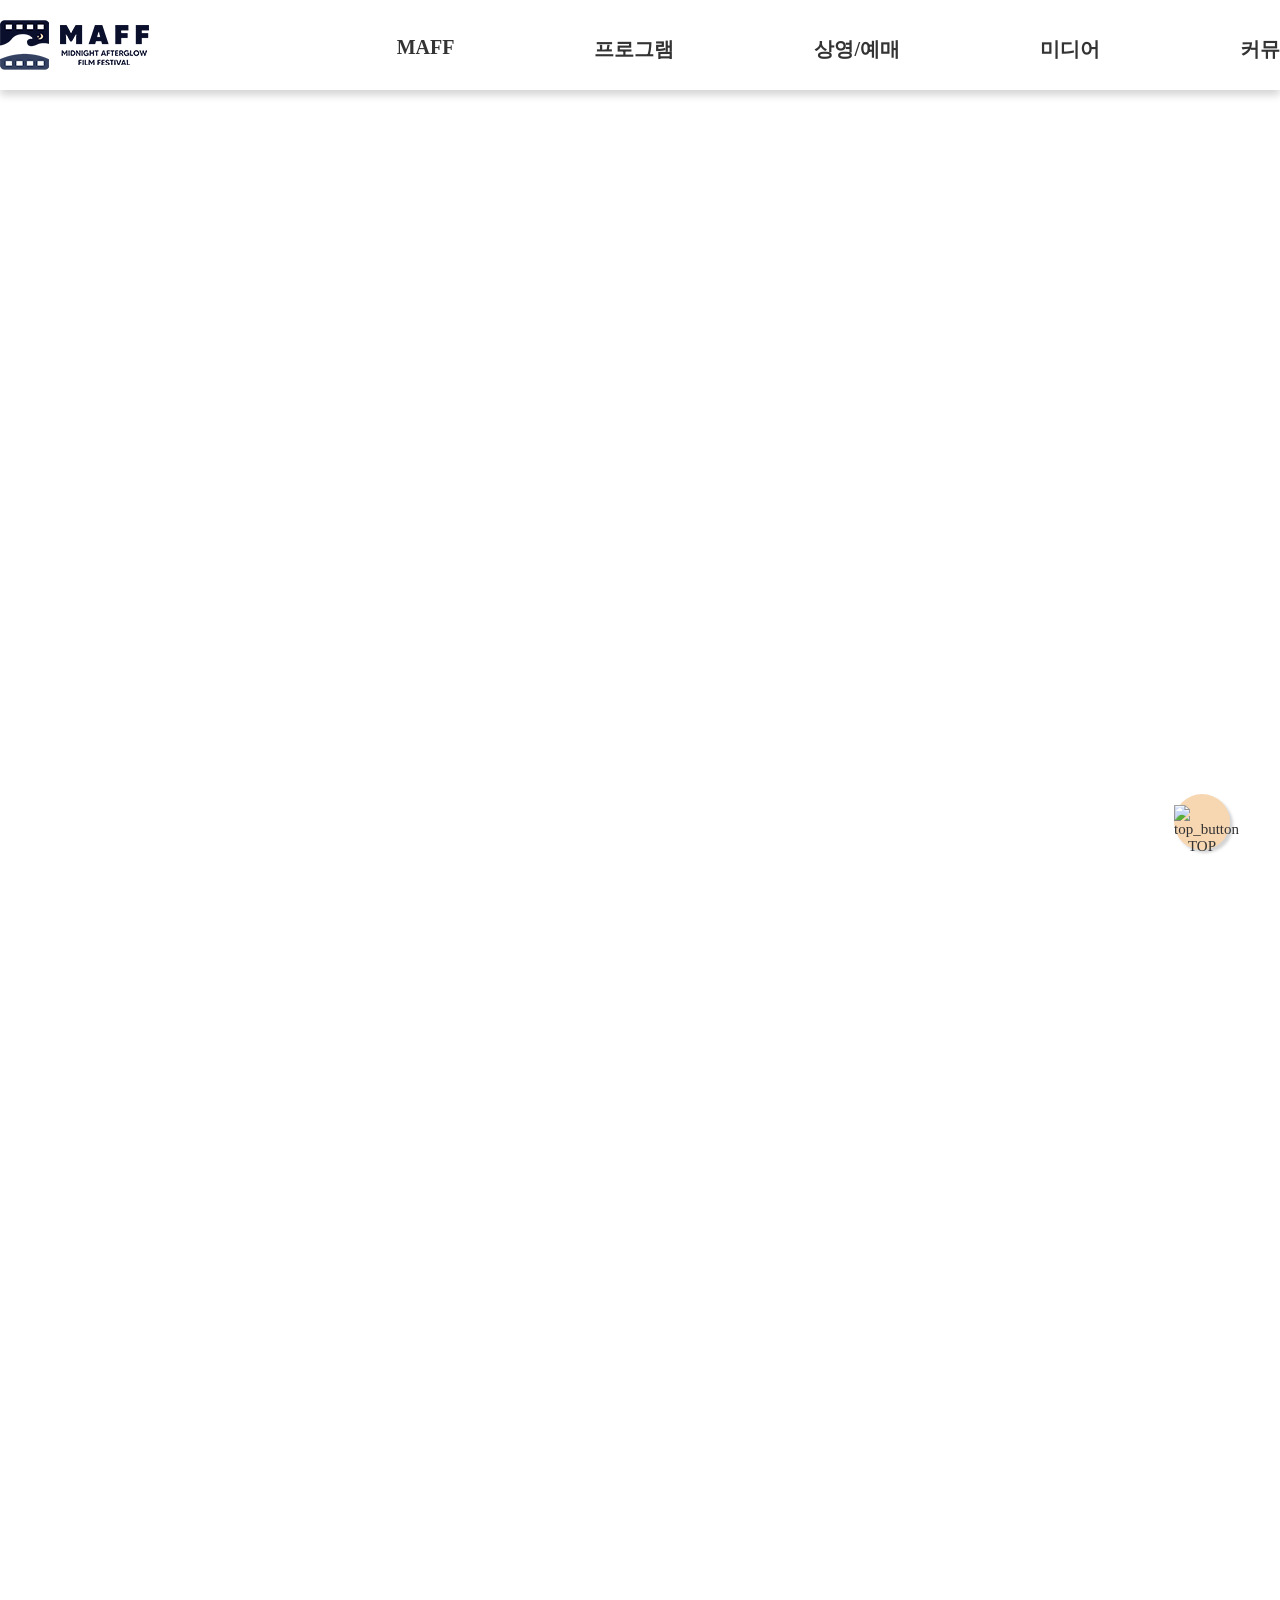
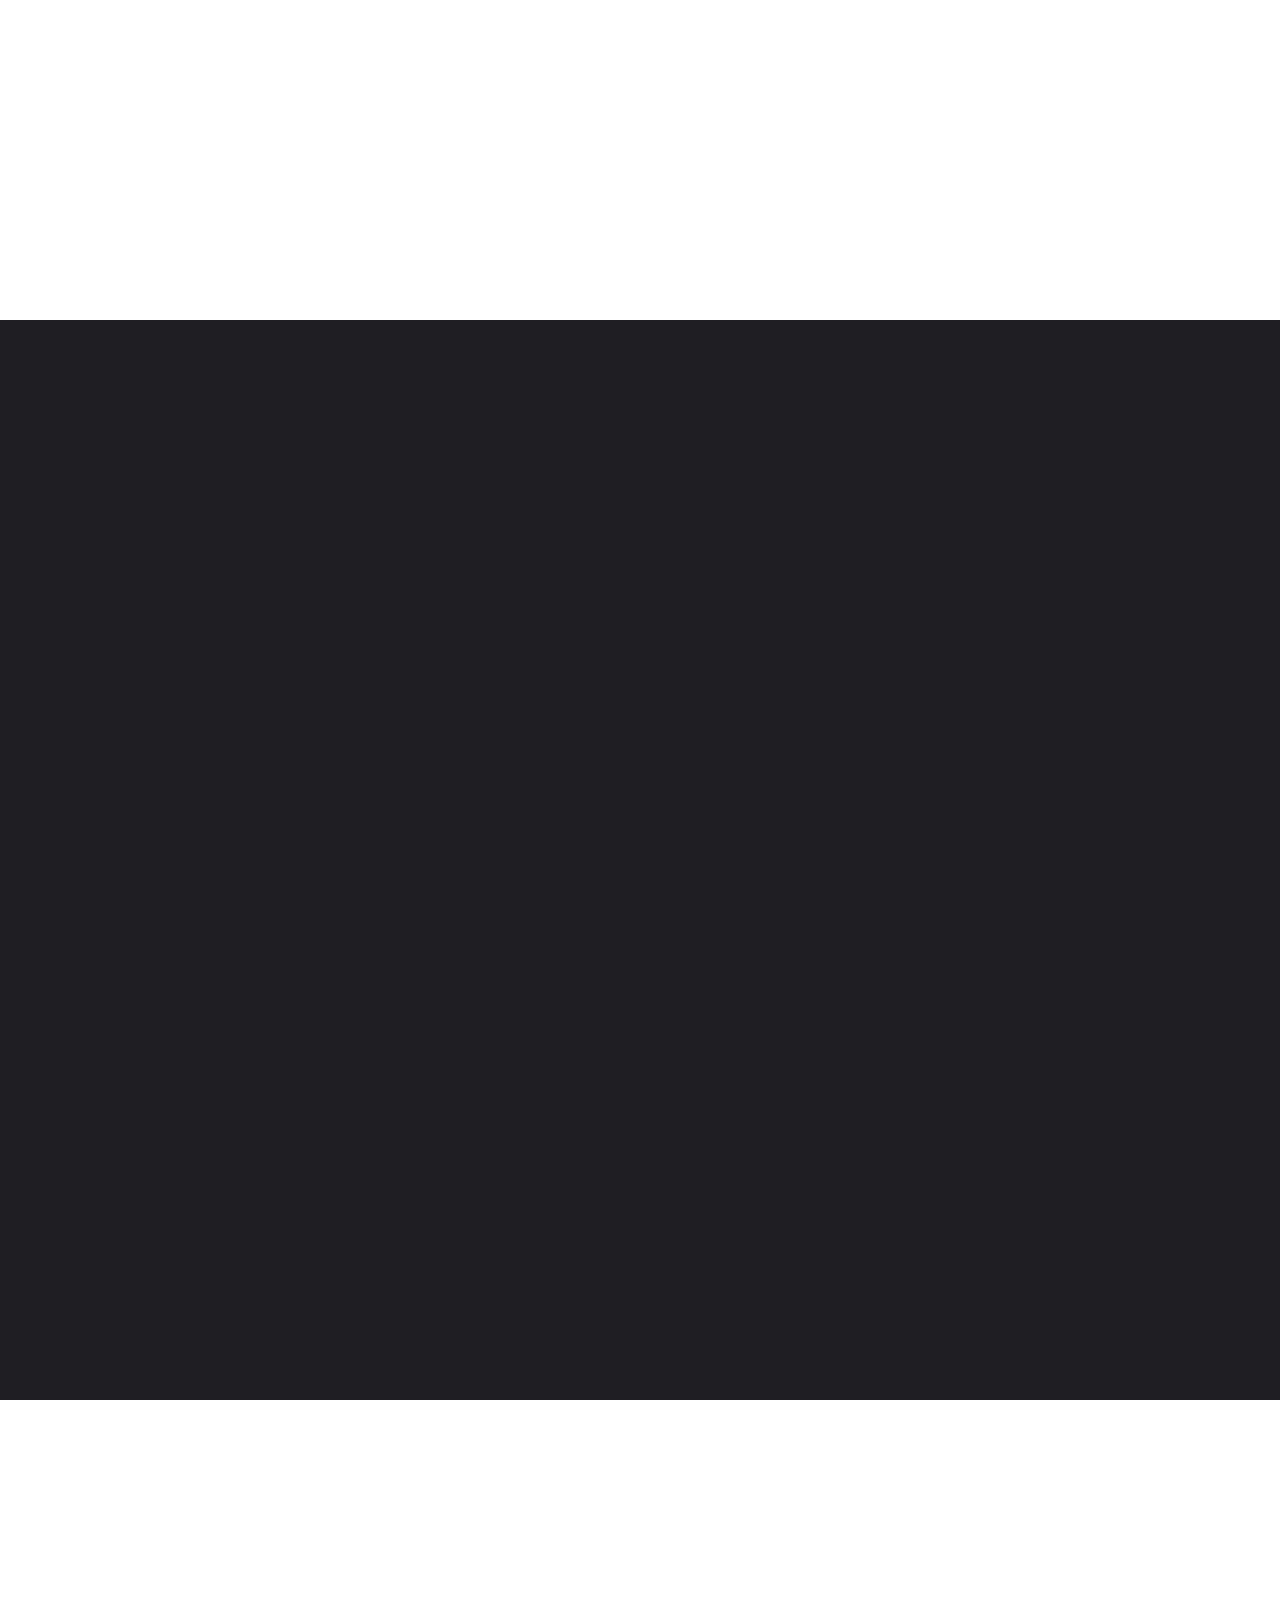
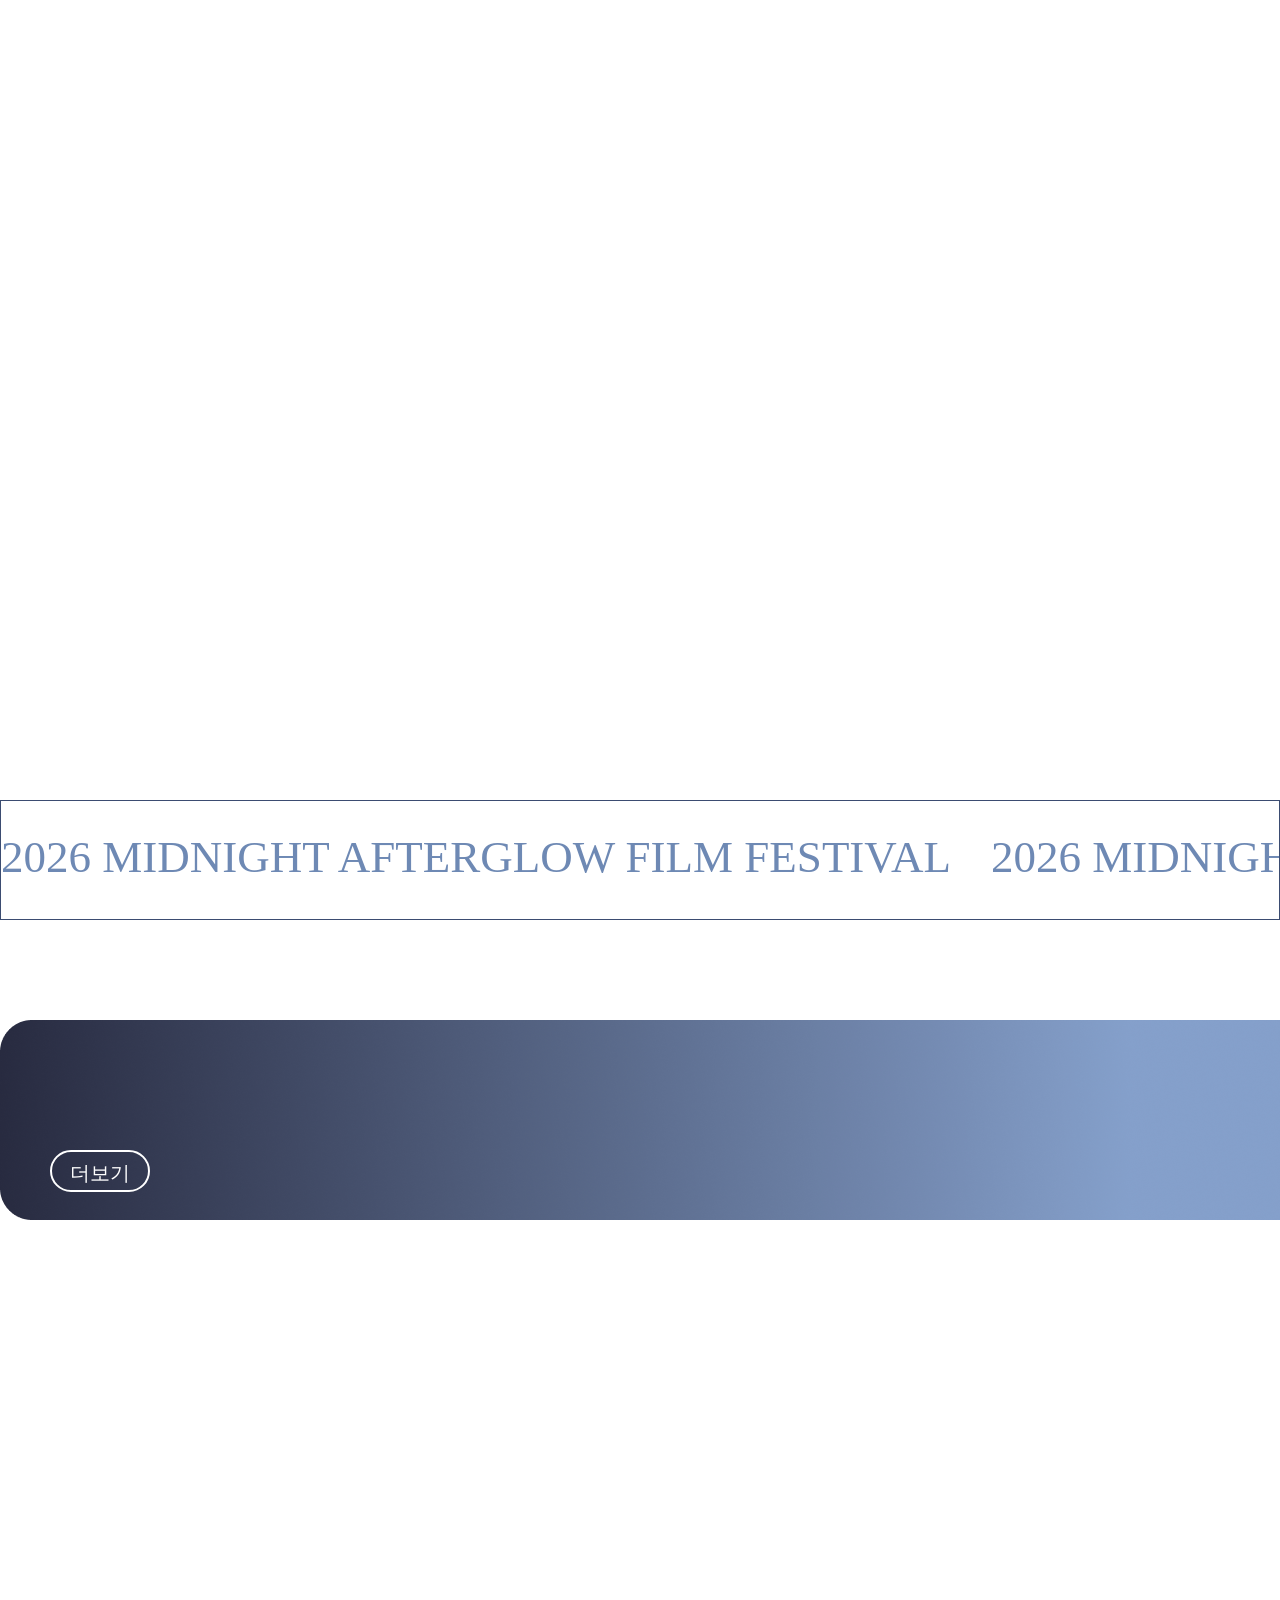
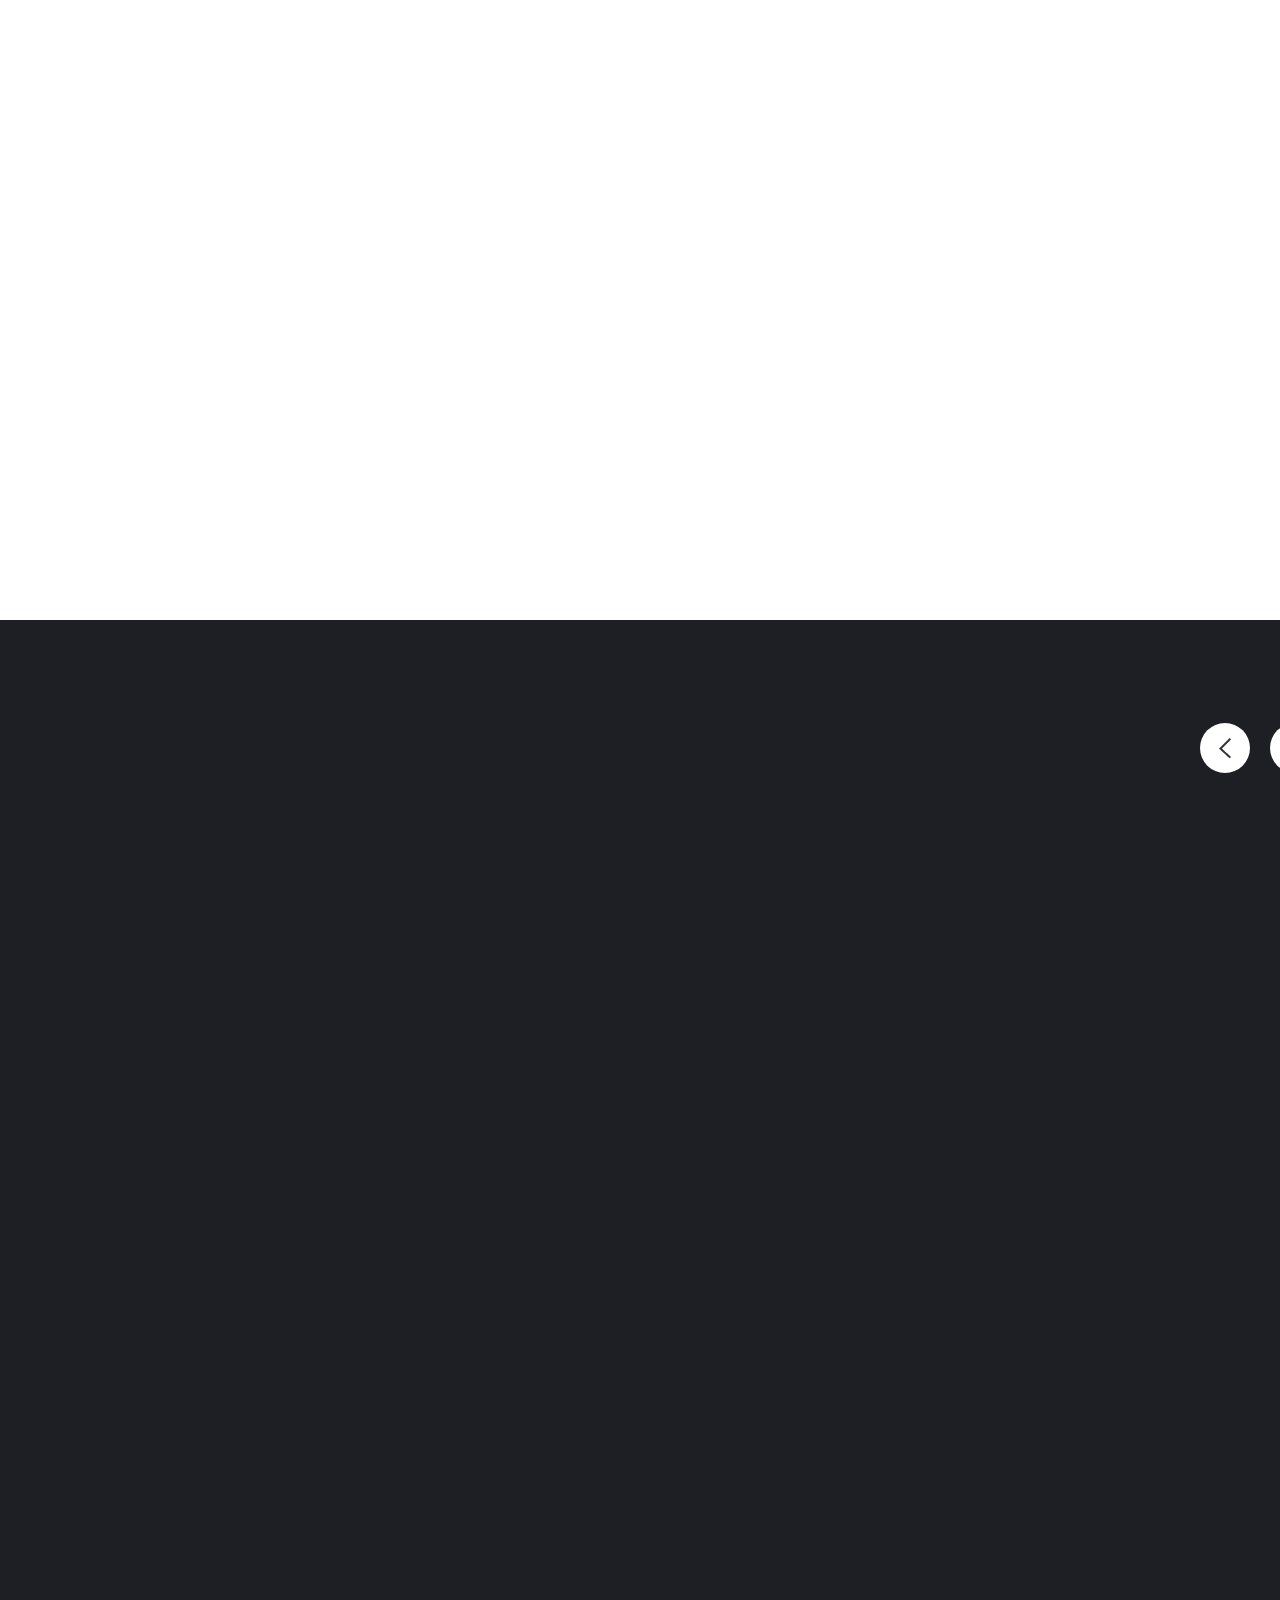
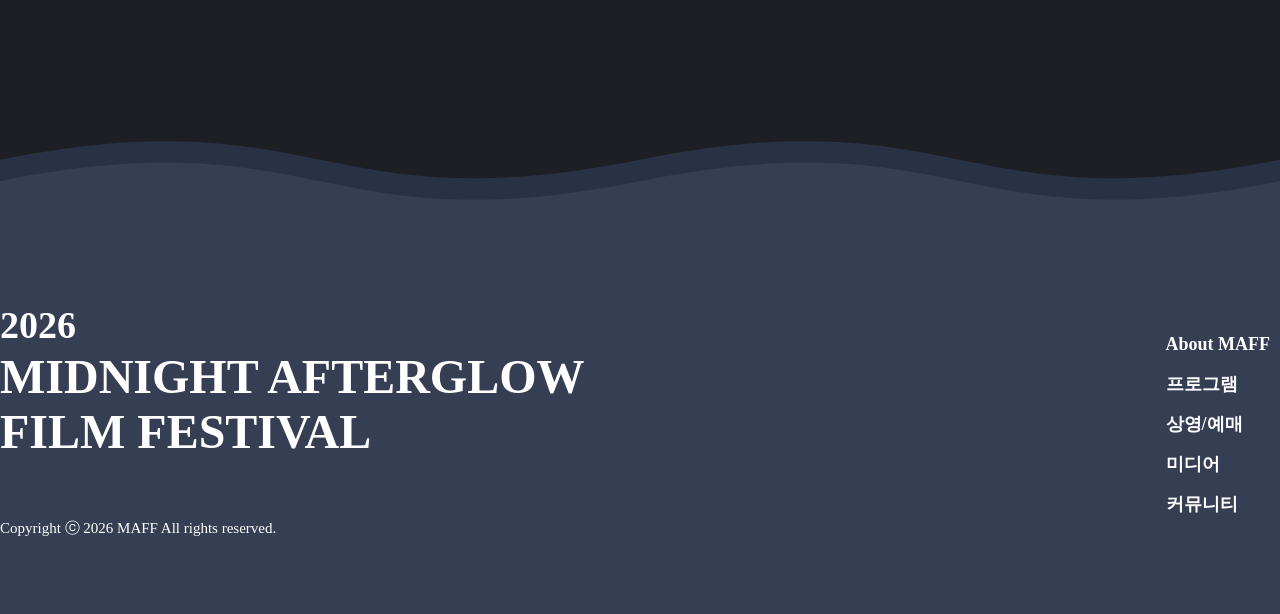
==== index.html @ fb7ac8e6 "Add files via upload" ====
<!DOCTYPE html>
<html lang="ko">

<head>
    <meta charset="UTF-8">
    <meta name="viewport" content="width=1400">
    <title>MAFF</title>

    <!-- 내 CSS -->
    <link rel="stylesheet" href="./css/style.css">

    <!-- 파비콘 -->
    <link rel="icon" type="image/png" sizes="32x32" href="./img/favicon.png">


    <!-- pretendard 폰트 -->
    <link rel="stylesheet" as="style" crossorigin
        href="https://cdn.jsdelivr.net/gh/orioncactus/pretendard@v1.3.9/dist/web/static/pretendard.min.css" />

    <!-- aos -->
    <link rel="stylesheet" href="https://unpkg.com/aos@next/dist/aos.css" />
</head>

<body>
    <div class="header_wrap">
        <!-- header wrap start -->
        <div class="header">
            <h1 class="logo">
                <a href="./index.html"><img src="./img/header_logo.png" alt="header_logo"></a>
            </h1>
            <ul class="gnb">
                <li><a href="./sub/sub1.html">MAFF</a></li>
                <li><a href="./sub/sub2.html">프로그램</a></li>
                <li><a href="#">상영/예매</a></li>
                <li><a href="#">미디어</a></li>
                <li><a href="#">커뮤니티</a></li>
            </ul>
        </div>
    </div>
    <!-- header wrap end -->
    <div id="main_visual_wrap">
        <!-- main visual start -->
        <video src="./img/2394040_Sunshine_Adriatic_1920x1080.mp4" autoplay loop muted></video>
        <div class="main_visual">
            <img src="./img/banner_text.png" alt="banner_text">
        </div>

    </div>
    <!-- main visual end -->
    <div class="section_1" id="filmSection">
        <!-- section_1 start -->
        <p class="section_title" data-aos="fade-up" data-aos-delay="200" data-aos-anchor="#filmSection">추천 상영작</p>

        <div class="recommend" data-aos="fade-up" data-aos-delay="500" data-aos-anchor="#filmSection">
            <!-- button -->
            <div class="prev-btn"><img src="./img/next.png" alt="next"></div>
            <div class="next-btn"><img src="./img/next2.png" alt="next2"></div>
            <!-- poster -->
            <div class="poster-item">
                <img src="./img/movie1.png" alt="movie1" class="poster-img">
                <div class="text-box">
                    <div class="title">애프터썬</div>
                    <div class="meta">Charlotte Wells · 2022 · 영국 · 101min</div>
                    <div class="desc">아빠와 20년 전 갔던 튀르키예 여행. <br>
                        사랑했지만 서툴렀던 그날의 기억.</div>
                </div>
            </div>

            <div class="poster-item">
                <img src="./img/movie2.png" alt="movie 2" class="poster-img">
                <div class="text-box">
                    <div class="title">콜 미 바이 유어 네임</div>
                    <div class="meta">Luca Guadagnino · 2018 · 이탈리아 · 132min</div>
                    <div class="desc">
                        찬란한 여름, 소년에게 찾아온 첫사랑. <br>짧지만 선명하게 남은 그 계절의 이름.</div>
                </div>
            </div>

            <div class="poster-item">
                <img src="./img/movie3.png" alt="movie3" class="poster-img">
                <div class="text-box">
                    <div class="title">헤어질 결심</div>
                    <div class="meta">박찬욱 · 2022 · 한국 · 138min</div>
                    <div class="desc">의심으로 시작된 형사와 용의자의 만남.<div class="br"></div>
                        사랑에 빠진 순간, 점점 흐려지는 진실.</div>
                </div>
            </div>

            <div class="poster-item">
                <img src="./img/movie4.png" alt="movie4" class="poster-img">
                <div class="text-box">
                    <div class="title">셰이프 오브 워터</div>
                    <div class="meta">Guillermo del Toro · 2017 · 미국 · 123min</div>
                    <div class="desc">세상과 단절된 채 살아가던 두 존재의 비밀스러운 만남. <br>
                        물속에서 피어나는 말보다 깊은 감정.</div>
                </div>
            </div>

            <div class="poster-item">
                <img src="./img/movie5.png" alt="movie5" class="poster-img">
                <div class="text-box">
                    <div class="title">마티아스와 막심</div>
                    <div class="meta">Xavier Dolan · 2020 · 프랑스 · 120min</div>
                    <div class="desc">친구 사이, 뜻밖의 키스 이후 마주한 세상.<div class="br"></div>
                        이 순간 뜨겁게 빛나는 너와 나의 드라마는 지금부터.</div>
                </div>
            </div>
        </div>

    </div>
    <!-- section_1  end -->
    <div class="section_2_wrap">
        <!-- section_2 wrap start -->
        <div class="section_2" id="timeSection">
            <p class="section_title fff" data-aos="fade-up" data-aos-delay="200" data-aos-anchor="#timeSection">상영 시간표
            </p>
            <ul class="date">
                <li data-aos="fade-up" data-aos-delay="500" data-aos-anchor="#timeSection"><img src="./img/date.png"
                        alt="date">
                    <p>4.26 <br> (일)</p>
                </li>
                <li data-aos="fade-up" data-aos-delay="800" data-aos-anchor="#timeSection"><img src="./img/date.png"
                        alt="date">
                    <p>4.27 <br> (월)</p>
                </li>
                <li data-aos="fade-up" data-aos-delay="1100" data-aos-anchor="#timeSection"> <img src="./img/date.png"
                        alt="date">
                    <p>4.28 <br> (화)</p>
                </li>
            </ul>
            <ul class="time sun" data-aos="fade-up" data-aos-delay="500" data-aos-anchor="#timeSection">
                <!-- sun -->

                <li><a href="#" class="sun_6">
                        <p class="name">Aftersun</p>
                        <p class="rocation">야외상영관</p>
                        <p class="running">18:00 - 19:48</p>
                    </a></li>
                <li><a href="#" class="sun_8">
                        <p class="name">The Shape of Water</p>
                        <p class="rocation">해운대 CGV 3관</p>
                        <p class="running">20:00 - 22:03</p>
                    </a></li>
                <li><a href="#" class="sun_10">
                        <p class="name">The Light Between Oceans</p>
                        <p class="rocation">해운대 CGV 3관</p>
                        <p class="running">22:30 - 00:42</p>
                    </a></li>
            </ul>
            <ul class="time mon" data-aos="fade-up" data-aos-delay="800" data-aos-anchor="#timeSection">
                <!-- mon -->
                <li><a href="#" class="mon_5">
                        <p class="name">The Holiday</p>
                        <p class="rocation">야외상영관</p>
                        <p class="running">17:30 - 19:45</p>
                    </a></li>
                <li><a href="#" class="mon_8">
                        <p class="name">Matthias & Maxime</p>
                        <p class="rocation">해운대 CGV 2관</p>
                        <p class="running">20:00 - 22:00</p>
                    </a></li>
                <li><a href="#" class="mon_10">
                        <p class="name">헤어질 결심</p>
                        <p class="rocation">해운대 CGV 3관</p>
                        <p class="running">22:30 - 00:48</p>
                    </a></li>
            </ul>
            <ul class="time tue" data-aos="fade-up" data-aos-delay="1100" data-aos-anchor="#timeSection">
                <!-- tue -->
                <li><a href="#" class="tue_6">
                        <p class="name">Suite Francaise</p>
                        <p class="rocation">해운대 CGV 3관</p>
                        <p class="running">18:00 - 19:47</p>
                    </a></li>
                <li><a href="#" class="tue_8">
                        <p class="name">Jojo Rabbit</p>
                        <p class="rocation">야외상영관</p>
                        <p class="running">20:00 - 21:48</p>
                    </a></li>
                <li><a href="#" class="tue_10">
                        <p class="name">Call Me by Your Name</p>
                        <p class="rocation">해운대 CGV 2관</p>
                        <p class="running">22:00 - 00:12</p>
                    </a></li>
            </ul>
        </div>
    </div>
    <!-- section2 wrap end -->
    <div class="section_3" id="eventSection">
        <!-- section3 start -->
        <div class="title_add" data-aos="fade-up" data-aos-delay="200" data-aos-anchor="#eventSection">
            <!-- 버튼 이미지 있는 title -->
            <p class="section_title"><a href="#">이벤트 <img src="./img/Vector 2.png" alt="Vector 2"></a></p>
        </div>
        <div class="event_box">
            <div class="event_left" data-aos="fade-up" data-aos-delay="500" data-aos-anchor="#eventSection">
                <!-- event_left start -->
                <div class="event_img_box">
                    <a href="#"><img src="./img/event_1.png" alt="event_1"></a>
                </div>
                <div class="event_text_box">
                    <p class="event_b"><a href="#">
                            <애프터썬>과 함께하는 마프네컷!

                    </p></a>
                    <a href="#">
                        <div class="event">
                            <p>
                                <애프터썬> 프레임으로 특별한 순간을 남겨보세요
                            </p>
                            <p class="event_s">2026.04.26~2026.04.28</p>
                        </div>
                    </a>
                </div>
            </div>
            <!-- event_left end -->
            <div class="event_right" data-aos="fade-up" data-aos-delay="800" data-aos-anchor="#eventSection">
                <!-- event_right start -->
                <div class="event_text_box">
                    <p class="event_b"><a href="#">
                            <헤어질 결심> 스페셜 GV
                    </p></a>
                    <a href="#">
                        <div class="event">
                            <p>
                                박찬욱 감독, 박해일 배우와 함께하는 특별한 시간
                            </p>
                            <p class="event_s">2026.04.27~2026.04.27</p>
                        </div>
                    </a>
                </div>
                <div class="event_img_box">
                    <a href="#"><img src="./img/event_2.png" alt="event_2"></a>
                </div>

            </div>
            <!-- event_right start -->
        </div>
    </div>
    <!-- section3 end -->
    <div class="moving_text">
        <p>2026 MIDNIGHT AFTERGLOW FILM FESTIVAL</p>
        <p>2026 MIDNIGHT AFTERGLOW FILM FESTIVAL</p>
        <p>2026 MIDNIGHT AFTERGLOW FILM FESTIVAL</p>
    </div>
    <div class="mini_banner_wrap">
        <div class="mini_banner" id="miniSection">
            <!-- mini_banner start -->
            <img src="./img/mini_banner_img.png" alt="mini_banner_img" data-aos="fade-left" data-aos-delay="300"
                data-aos-anchor="#miniSection">
            <p class="mini_title" data-aos="fade-right" data-aos-delay="100" data-aos-anchor="#miniSection">2026 MAFF 공식
                기념품
                <br> <span class="mini_text">티셔츠, 모자, 에코백 등 MAFF의 공식 기념품을 확인하세요</span>
            </p>
            <p class="button"><a href="#">더보기</a></p>
        </div>
    </div>

    <!-- mini_banner end -->

    <div class="section_4" id="faqSection">
        <!-- section_4 start -->
        <div class="title_add">
            <!-- 버튼 이미지 있는 title -->
            <p class="section_title" data-aos="fade-up" data-aos-delay="300" data-aos-anchor="#faqSection"><a
                    href="#">FAQ <img src="./img/Vector 2.png" alt="Vector 2"></a></p>
        </div>

        <ul class="faq" data-aos="fade-up" data-aos-delay="500" data-aos-anchor="#faqSection">

            <li>
                <button class="faq_title">
                    <span class="q">Q</span>

                    <span class="text">
                        [예매 안내] 온라인 예매 기간은 언제인가요?
                    </span>

                    <span class="arrow">
                        <img src="./img/plus.png" alt="plus">
                    </span>
                </button>

                <div class="faq_content">
                    모든 영화는 4월 1일(수) 14:00 ~ <br>
                    해당 영화 상영 시작 전까지 예매가 가능합니다.
                </div>
            </li>



            <li>
                <button class="faq_title">
                    <span class="q">Q</span>

                    <span class="text">
                        [티켓 안내] 티켓 양도 가능한가요?
                    </span>

                    <span class="arrow">
                        <img src="./img/plus.png" alt="plus">
                    </span>
                </button>

                <div class="faq_content">
                    불가합니다. 대리수령도 불가하며,<br>
                    예매자는 티켓을 반드시 지참해주시길 바랍니다.
                </div>
            </li>



            <li>
                <button class="faq_title">
                    <span class="q">Q</span>

                    <span class="text">
                        [티켓 안내] 입장 팔찌는 어떻게 받나요?
                    </span>

                    <span class="arrow">
                        <img src="./img/plus.png" alt="plus">
                    </span>
                </button>

                <div class="faq_content">
                    입장 팔찌는 티켓 부스에서 예매 티켓과 <br>
                    본인 확인 후 수령 가능합니다.
                </div>
            </li>



            <li>
                <button class="faq_title">
                    <span class="q">Q</span>

                    <span class="text">
                        [입장 안내] 몇 시부터 입장 가능한가요?
                    </span>

                    <span class="arrow">
                        <img src="./img/plus.png" alt="plus">
                    </span>
                </button>

                <div class="faq_content">
                    영화제 기간 오후 3시부터 티켓 부스에서 <br>
                    입장 팔찌 교환이 가능하고, 오후 3시부터 입장 가능합니다.
                </div>
            </li>

        </ul>
    </div>
    <!-- section_4 end -->

    <div class="section_5_wrap">
        <!-- section 5 wrap start -->
        <div class="section_5" id="mediaSection">
            <div class="title_add">
                <!-- 버튼 이미지 있는 title -->
                <p class="section_title fff" data-aos="fade-up" data-aos-delay="200" data-aos-anchor="#mediaSection"><a
                        href="#">미디어 <img src="./img/Vector 2.png" alt="Vector 2"></a></p>



                <div class="media-controls">
                    <button class="media-prev"><img src="./img/media_left.png" alt="media_left"></button>
                    <button class="media-next"><img src="./img/media_right.png" alt="media_right"></button>
                </div>
            </div>

            <div class="media-slider-wrap" data-aos="fade-up" data-aos-delay="500" data-aos-anchor="#mediaSection">
                <div class="media-track">
                    <div class="media-item">
                        <div class="media-thumb">
                            <img src="./img/photo_1.png" alt="photo_1">
                        </div>

                        <div class="media-text">
                            <p class="media-sub">2025 MAFF</p>
                            <p class="media-tit">&lt;작은 아씨들&gt; 야외 무대인사</p>
                        </div>
                    </div>
                    <div class="media-item">
                        <div class="media-thumb">
                            <img src="./img/photo_2.png" alt="photo_2">
                        </div>

                        <div class="media-text">
                            <p class="media-sub">2025 MAFF</p>
                            <p class="media-tit">&lt;건축학개론&gt; GV</p>
                        </div>
                    </div>
                    <div class="media-item">
                        <div class="media-thumb">
                            <img src="./img/photo_3.png" alt="photo_3">
                        </div>

                        <div class="media-text">
                            <p class="media-sub">2025 MAFF</p>
                            <p class="media-tit">&lt;2025 MAFF&gt; 폐막식</p>
                        </div>
                    </div>
                    <div class="media-item">
                        <div class="media-thumb">
                            <img src="./img/photo_4.png" alt="photo_4">
                        </div>

                        <div class="media-text">
                            <p class="media-sub">2024 MAFF</p>
                            <p class="media-tit">&lt;남과 여&gt; 무대인사</p>
                        </div>
                    </div>
                    <div class="media-item">
                        <div class="media-thumb">
                            <img src="./img/photo_5.png" alt="photo_5">
                        </div>

                        <div class="media-text">
                            <p class="media-sub">2024 MAFF</p>
                            <p class="media-tit">&lt;가장 보통의 연애&gt; GV</p>
                        </div>
                    </div>
                    <div class="media-item">
                        <div class="media-thumb">
                            <img src="./img/photo_6.png" alt="photo_6">
                        </div>

                        <div class="media-text">
                            <p class="media-sub">2024 MAFF</p>
                            <p class="media-tit">&lt;프렌치 디스패치&gt; 내한 GV</p>
                        </div>
                    </div>
                </div>
            </div>

        </div>

    </div>
    <!-- section 5 wrap end -->

    <!-- section 5 이미지 모달팝업 (클릭하면 커지는 이미지) -->
    <div class="image-modal">
        <div class="modal-content">
            <img src="" alt="확대된 사진" class="modal-img">
        </div>
    </div>


    <footer class="footer-wrap">
        <!-- footer wrap start -->
        <svg class="gooeff" viewBox="0 0 120 28" preserveAspectRatio="none" shape-rendering="auto">
            <defs>
                <filter id="goo">
                    <feGaussianBlur in="SourceGraphic" stdDeviation="2" result="blur" />
                    <feColorMatrix in="blur" mode="matrix" values="
                               1 0 0 0 0  
                               0 1 0 0 0  
                               0 0 1 0 0  
                               0 0 0 13 -9" result="goo" />
                    <feBlend in="SourceGraphic" in2="goo" />
                </filter>

                <path id="wave"
                    d="M 0,14 C 30,2 30,26 60,14 C 90,2 90,26 120,14 C 150,2 150,26 180,14 C 210,2 210,26 240,14 v 28 h -240 z" />
            </defs>

            <use id="wave2" class="wave" xlink:href="#wave" x="0" y="2"></use>
            <use id="wave1" class="wave" xlink:href="#wave" x="0" y="6"></use>
        </svg>

        <div class="footer-body">
            <div class="footer-content">
                <div class="footer_name">
                    <p><span class="footer_date">2026</span> <br>
                        MIDNIGHT AFTERGLOW <br>
                        FILM FESTIVAL</p>
                    <p class="footer_copy">Copyright ⓒ 2026 MAFF All rights reserved.</p>
                </div>
                <div class="footer_link
">
                    <ul class="footer_link_list">
                        <li><a href="#">About MAFF</a></li>
                        <li><a href="#">프로그램</a></li>
                        <li><a href="#">상영/예매</a></li>
                        <li><a href="#">미디어</a></li>
                        <li><a href="#">커뮤니티</a></li>
                    </ul>
                </div>
            </div>
        </div>


    </footer>
    <!-- footer wrap end -->

    <!-- top button -->
    <a href="#main_visual_wrap" class="top_button">
        <img src="./img/top.png" alt="top_button">
        <p>TOP</p>
    </a>

    <script src="https://code.jquery.com/jquery-4.0.0.js"
        integrity="sha256-9fsHeVnKBvqh3FB2HYu7g2xseAZ5MlN6Kz/qnkASV8U=" crossorigin="anonymous"></script>
    <!-- cdn 제이쿼리 -->


    <script src="https://unpkg.com/aos@next/dist/aos.js"></script>
    <!-- aos -->


    <script src="./js/script.js"></script>
    <!-- 내가 꾸민 제이쿼리 -->
</body>

</html>
---- css/style.css ----
* {
    padding: 0;
    margin: 0;
}

a {
    color: inherit;
    text-decoration: none;
}

ul {
    list-style: none;
}

body {
    font-family: 'Pretendard';
    font-size: 18px;
    color: #333;

}


@font-face {
    font-family: 'TtTogether';
    src: url('https://cdn.jsdelivr.net/gh/projectnoonnu/noonfonts_2001@1.1/TTTogetherA.woff') format('woff');
    font-weight: normal;
    font-display: swap;
}

/* header wrap !!!!! */
.header_wrap {
    background-color: #fff;
    height: 90px;
    position: fixed;
    top: 0;
    width: 100%;
    z-index: 9;
    box-shadow: 0px 5px 8px #0000002c;
}

.header {
    box-sizing: border-box;
    width: 1320px;
    height: 90px;
    margin: 0px auto;
    padding-top: 20px;
    justify-content: space-between;
    display: flex;
}

.gnb {
    display: flex;

}

.gnb>li {
    padding-left: 140px;
}

.gnb>li>a {
    color: #333;
    display: inline-block;
    font-size: 20px;
    font-weight: 700;
    padding: 16px 0px 30px;
    text-decoration: none;
    position: relative;
    transition: all 0.3s ease;
}

.gnb>li>a:hover {
    transform: translateY(-3px);
    color: #344161;
}

.gnb>li>a::before {
    content: "";
    position: absolute;
    z-index: -1;
    bottom: -3px;
    left: 0;
    right: 0;
    height: 3px;
    background-color: #748DB5;
    /* 올라오는 밑줄색 */
    transform: scaleY(0);
    transform-origin: bottom;
    transition: transform 0.3s ease;
}

.gnb>li>a:hover::before {
    transform: scaleY(1);
}

/* ★★★★ main visual ★★★★ */
#main_visual_wrap {
    height: 920px;
    position: relative;
    /* video 기준 */
}

#main_visual_wrap video {
    position: absolute;
    width: 100%;
    height: 100%;
    object-fit: cover;
}

.main_visual {
    width: 1320px;
    height: 920px;
    margin: 0px auto;
    position: relative;
    /* 본인기준 (z-index 쓰려고) */
    z-index: 4;
}

.main_visual img {
    padding-top: 300px;
}

/* top button */
.top_button {
    box-sizing: border-box;
    position: fixed;
    bottom: 50px;
    right: 50px;
    z-index: 9;
    background-color: #F7D6B2;
    border-radius: 50%;
    width: 56px;
    height: 56px;
    text-align: center;
    padding-top: 11px;
    font-size: 15px;
    box-shadow: 3px 3px 3px #0000002c;
}

.top_button img {
    transition: transform 0.3s ease;
}

.top_button:hover img {
    transform: translateY(-5px);
}

.top_button:hover {
    background-color: #facd9d;
}

html {
    scroll-behavior: smooth;
}

/* ★★★★ section 1 (추천상영작) ★★★★ */
.section_1 {
    width: 1320px;
    height: 1000px;
    margin: 0px auto;
}

/* section title */
.section_title {
    font-size: 40px;
    font-weight: 700;
    padding-top: 100px;
    padding-bottom: 100px;
}

.fff {
    color: #fff;
}


.recommend {
    width: 1320px;
    height: 580px;
    margin: 0 auto;
    position: relative;
    overflow: hidden;
}

/* 포스터 아이템 기본 공통 스타일 (부드러운 크기/위치 전환 효과) */
.poster-item {
    position: absolute;
    transition: all 0.5s ease-in-out;
    overflow: hidden;
    cursor: url(../img/cursor3.png) 0 0, pointer;
}

.poster-item:active {
    /* [클릭 효과] 슬레이트가 '딱!' 하고 닫힌 모양으로 변경 */
    cursor: url(../img/cursor4.png) 0 0, pointer;
}

/* 포스터 이미지 자체에만 어두워지는 애니메이션 효과 부여 */
.poster-img {
    width: 100%;
    height: 100%;
    object-fit: cover;
    display: block;
    transition: filter 0.5s ease-in-out;
    transition: all 0.3s ease-in-out;
}

.poster-img:hover {
    transform: scale(1.06);
    transition: all 0.3s ease-in-out;
}

/* --- 각 상태별 위치 및 크기 지정 (절대 좌표) --- */

/* 1. 왼쪽으로 완전히 숨겨지는 포스터 */
.poster-item.hidden-left {
    left: -350px;
    width: 350px;
    height: 430px;
    top: 75px;
    opacity: 0;
    z-index: 1;
}

/* 2. 왼쪽 사이드 포스터 (크기 350x430, 위에서 75px 떨어짐) */
.poster-item.prev {
    left: 0;
    width: 350px;
    height: 430px;
    top: 75px;
    opacity: 1;
    z-index: 2;
}

/* 3. 가운데 메인 포스터 (크기 500x580, 위에서 0px) */
.poster-item.center {
    left: 410px;
    /* 사이드 너비 350 + 포스터 간격 60 */
    width: 500px;
    height: 580px;
    top: 0;
    opacity: 1;
    z-index: 3;
}

/* 4. 오른쪽 사이드 포스터 (크기 350x430, 위에서 75px 떨어짐) */
.poster-item.next {
    left: 970px;
    /* 410 + 메인 너비 500 + 포스터 간격 60 */
    width: 350px;
    height: 430px;
    top: 75px;
    opacity: 1;
    z-index: 2;
}

/* 5. 오른쪽으로 완전히 숨겨지는 포스터 */
.poster-item.hidden-right {
    left: 1320px;
    width: 350px;
    height: 430px;
    top: 75px;
    opacity: 0;
    z-index: 1;
}

/* 사이드 포스터의 '이미지'만 40% 밝기로 자동 조절 (버튼은 fff 선명함 유지) */
.poster-item.prev .poster-img,
.poster-item.next .poster-img {
    filter: brightness(0.4);
}

/* 가운데로 온 포스터 이미지는 원래 밝기(100%)로 선명하게 복구 */
.poster-item.center .poster-img {
    filter: brightness(1);
}


/* --- ★ 움직임 없는 완벽 고정 버튼 스타일 (24x35, 수평 중앙 290px 배치) --- */
.prev-btn,
.next-btn {
    position: absolute;
    width: 24px;
    height: 35px;
    top: 290px;
    /* 사이드 포스터 가로 중심선에 완벽 일치 */
    cursor: pointer;
    z-index: 10;
    cursor: url(../img/cursor3.png) 0 0, pointer;
}

.prev-btn:active,
.next-btn:active {
    cursor: url(../img/cursor4.png) 0 0, pointer;
}

.prev-btn img,
.next-btn img {
    width: 100%;
    height: 100%;
}

/* 왼쪽 화살표: 왼쪽 사이드 포스터 안쪽 우측에 고정 */
.prev-btn {
    left: 306px;
}

/* 오른쪽 화살표: 오른쪽 사이드 포스터 안쪽 좌측에 고정 */
.next-btn {
    right: 306px;
}


/* --- ★ 설명글 텍스트 박스 (500x150 아래에서 위로 스르륵 차오르는 효과) --- */
.text-box {
    position: absolute;
    bottom: 0;
    left: 0;
    width: 500px;

    /* [기본 숨김 상태] 높이를 0으로 숨겨 포스터 밑바닥에 대기시킵니다 */
    height: 0;
    opacity: 0;
    visibility: hidden;
    overflow: hidden;

    background: rgba(0, 0, 0, 0.6);
    /* 투명도 있는 검은 상자 */
    box-sizing: border-box;
    display: flex;
    flex-direction: column;
    justify-content: center;

    /* 높이와 패딩이 0.1초 딜레이 후 아래에서 위로 부드럽게 차오르도록 설정 */
    transition: height 0.7s cubic-bezier(0.25, 1, 0.5, 1) 0.1s,
        padding 0.7s cubic-bezier(0.25, 1, 0.5, 1) 0.1s,
        opacity 0.5s ease-out 0.1s,
        visibility 0.9s ease-out 0.1s;
}

/* 가운데 포스터(.center)가 되면 높이가 150px로 위로 열리며 등장 */
.poster-item.center .text-box {
    height: 180px;
    padding: 20px;
    opacity: 1;
    visibility: visible;
}

/* 요구하신 글자 크기 및 색상 규칙 지정 */
.text-box .title {
    font-size: 24px;
    color: #fff;
    font-weight: bold;
    margin-bottom: 6px;
}

.text-box .meta {
    font-size: 18px;
    color: #d4d4d4;
    /* 두 번째 줄 지정 컬러 */
    margin-bottom: 10px;
}

.text-box .desc {
    font-size: 18px;
    color: #fff;
    line-height: 1.4;
}

/* 박스가 부드럽게 열리는 도중에 글자가 깨져서 임의 줄바꿈되는 현상 방지 */
.text-box .title,
.text-box .meta,
.text-box .desc {
    width: 460px;
    /* 500px - 좌우 패딩 40px */
    white-space: nowrap;
    overflow: hidden;
    text-overflow: ellipsis;
}

.text-box .desc {
    white-space: normal;
    /* 마지막 줄 설명글은 줄바꿈 허용 */
}

/* ★★★★ section 2 (상영시간표) ★★★★  */
.section_2_wrap {
    background-color: #1E1F24;
    height: 1080px;
}

.section_2 {
    background: url(../img/time.png) no-repeat top 250px left 0;
    width: 1320px;
    height: 1080px;
    margin: 0px auto;
    position: relative;
}


.date {
    position: absolute;
    top: 338px;
    left: 10px;

}

.date li {
    margin-bottom: 28px;
    position: relative;
    /* date li p 기준 */
}

.date li img {
    border-radius: 10px;
}

.date li p {
    color: #111;
    font-weight: 600;
    position: absolute;
    text-align: center;
    top: 36%;
    left: 24%;
}

.time {
    display: flex;
    margin-bottom: 28px;

}

.time li {
    margin-right: 71px;
    height: 171px;
    transition: text-shadow 0.3s ease;
}

.time li a:hover p {
    /* 가로 세로 번짐정도 색상*/
    text-shadow: 2px 2px 4px rgba(0, 0, 0, 0.9);

    transition: text-shadow 0.3s ease;
}

.time li a {
    /* cursor: url(../img/) 40 40, auto; */
    display: block;
    height: 100%;
    border-radius: 10px;
    position: relative;
    /* 가상 요소의 기준점 */
    z-index: 1;
    overflow: hidden;
}

/* a 태그 안에 숨겨진 투명한 움짤 레이어 (공통) */
.time li a::before {
    content: "";
    position: absolute;
    top: 0;
    left: 0;
    right: 0;
    bottom: 0;
    z-index: -1;
    background-size: cover;
    background-position: center;
    opacity: 0;
    transition: opacity 0.3s ease-in-out, transform 0.5s ease-out;
    transform: scale(1);

}

.time li a:hover::before {
    opacity: 1;
    transform: scale(1.06);
}

/* sun */
.sun {
    margin-left: 277px;
    margin-top: 90px;
}

.name {
    font-weight: 600;
    font-size: 20px;
    padding: 10px 0px 0px 15px;
    color: #fff;
}

.rocation {
    padding: 0px 0px 0px 15px;
    color: #cccccc;
}

.running {
    color: #fff;
    font-size: 19px;
    position: absolute;
    bottom: 10px;
    right: 15px;

}

.sun_6 {
    width: 213px;
    background: url(../img/sun_six.png) no-repeat center;
}

.sun_6::before {
    background: url(../img/gif_aftersun.gif);
}

.sun_8 {
    width: 287px;
    background: url(../img/sun_eight.png) no-repeat center;
}

.sun_8::before {
    background: url(../img/gif_water.gif);
}

.sun_10 {
    width: 291px;
    background: url(../img/sun_ten.png) no-repeat center;
}

.sun_10::before {
    background: url(../img/gif_oceans.gif);
}

/* mon */
.mon {
    margin-left: 213px;
}

.mon_5 {
    width: 278px;
    background: url(../img/mon_five.png) no-repeat center;
}

.mon_5::before {
    background: url(../img/gif_holiday.gif);
}

.mon_8 {
    width: 285px;
    background: url(../img/mon_eight.png) no-repeat center;
}

.mon_8::before {
    background: url(../img/gif_mam.gif);
}

.mon_10 {
    width: 297px;
    background: url(../img/mon_ten.png) no-repeat center;
}

.mon_10::before {
    background: url(../img/gif_hg.gif);
}

/* tue */
.tue {
    margin-left: 277px;
}

.tue_6 {
    width: 213px;
    background: url(../img/tue_six.png) no-repeat center;
}

.tue_6::before {
    background: url(../img/gif_suite.gif);
}

.tue_8 {
    width: 224px;
    background: url(../img/tue_eight.png) no-repeat center;
}

.tue_8::before {
    background: url(../img/gif_jojo.gif);
}

.tue_10 {
    width: 310px;
    background: url(../img/tue_ten.png) no-repeat center;
    margin-left: -10px;
}

.tue_10::before {
    background: url(../img/gif_cmbyn.gif);
}

/*★★★★ section 3 (이벤트) ★★★★ */
.section_3 {
    width: 1320px;
    height: 1000px;
    margin: 0px auto;
}

/* title_add는 버튼(이미지) 있는 title, 클릭하면 새 창으로 넘어감 !! */
/* 아래 설정은 미디어 섹션 오른쪽 버튼 */
.title_add {
    display: flex;
    justify-content: space-between;
    align-items: center;
    width: 1320px;
    margin: 0 auto;
}

.title_add img {
    transition: transform 0.3s ease;
}

.title_add a {
    display: inline-block;
}

.title_add a:hover img {
    transform: translateX(15px);
}

.section_title img {
    margin-left: 15px;
    padding-bottom: 3px;
}

.event_box {
    display: flex;
    justify-content: space-between;
}

.event_img_box {
    width: 630px;
    height: 450px;
    overflow: hidden;
    border-radius: 35px;
}

.event_img_box img {

    transition: 0.6s;
}

.event_img_box:hover img {
    transform: scale(1.07);
    transition: all 0.6s;

}

.event_text_box {
    box-sizing: border-box;
    padding: 30px 0px 25px 20px;
    font-weight: 500;
}

.event_text_box a {
    display: inline-block;
}

.event_b {
    font-size: 24px;
    font-weight: 700;
    margin-bottom: 10px;
}

.event_s {
    font-size: 16px;
    color: #7d7d7d;
    font-weight: 400;
    padding-top: 3px;
}

.event {
    width: 600px;
    display: flex;
    justify-content: space-between;
}

/* ★★★★ moving text (흘러가는 글씨) ★★★★ */
.moving_text {
    display: flex;
    white-space: nowrap;
    overflow: hidden;
    transition: 0.3s;
    font-size: 45px;
    color: #6E89B4;
    height: 120px;
    box-sizing: border-box;
    padding-top: 30px;
    border: 1px solid #3B4C71;
    font-family: 'TtTogether';

}

@keyframes moving_textLoop {
    0% {
        -webkit-transform: translate3d(0, 0, 0);
        transform: translate3d(0, 0, 0);
    }

    100% {
        -webkit-transform: translate3d(-100%, 0, 0);
        transform: translate3d(-100%, 0, 0);
    }
}

.moving_text p {
    animation: moving_textLoop 8s linear infinite;
    padding-right: 40px;
}

/* ★★★★ mini banner (굿즈) ★★★★ */
.mini_banner_wrap {
    width: 1320px;
    height: 400px;
    margin: 0px auto;
    box-sizing: border-box;
    padding-top: 100px;
    position: relative;
    /* button 기준 */
}

.mini_banner {
    width: 1320px;
    height: 200px;
    background: url(../img/mini_banner_bg.png) no-repeat center;
}

.mini_banner img {
    float: right;
}

.mini_title {
    line-height: 40px;
    padding: 30px 0px 0px 55px;
    font-size: 38px;
    font-weight: 600;
    color: #fff;
}

.mini_text {
    font-size: 20px;
    font-weight: 400;
}

.button a {
    width: 100px;
    height: 42px;
    padding-top: 8px;
    box-sizing: border-box;
    text-align: center;
    border: 2px solid #fff;
    border-radius: 22.5px;
    position: absolute;
    top: 230px;
    left: 50px;
    display: inline-block;
    font-size: 20px;
    color: #fff;

}

.button a:hover {
    background-color: #F7D6B2;
    color: #293145;
    font-weight: 600;
    border: 2px solid #293145;
}

/* ★★★★ section_4 (FAQ) ★★★★ */
.section_4 {
    width: 1320px;
    height: 900px;
    margin: 0px auto;
}

/* faq 아코디언 */
.faq {
    color: #333;
    font-size: 18px;
    font-weight: 500;
    width: 1320px;
    margin: auto;
    list-style: none;
}

/* 각 질문 상자 (간격 25px, 외곽선 2px #bbb) */
.faq>li {
    margin-bottom: 25px;
    border: 2px solid #bbb;
    border-radius: 20px;
    /* 부드러운 곡률 추가 */
    background-color: #fff;
    overflow: hidden;
    /* 열릴 때 테두리 밖으로 내용이 빠져나가지 않도록 */
}

/* 질문 타이틀 바 (높이 86px) */
.faq_title {
    width: 100%;
    height: 86px;
    display: flex;
    align-items: center;
    /* 세로 가운데 정렬 */
    justify-content: space-between;
    /* 양 끝 정렬 */
    padding: 0 30px;
    background-color: #f5f5f5;
    border: none;
    cursor: pointer;
    text-align: left;
    transition: all 0.2s ease-in-out;
}

.faq_title:hover {
    background-color: #b8c3d4;
}

.faq>li.active .faq_title {
    background-color: #f5f5f5;
}


.faq>li.active .faq_title:hover {
    background-color: #f5f5f5;
    transition: all 0.2s ease-in-out;
}

/* 동그라미 Q (60x60) */
.faq_title .q {
    width: 60px;
    height: 60px;
    background-color: #5D6D8F;
    /* 스크린샷과 유사한 네이비/블루 계열 */
    color: #fff;
    font-size: 30px;
    font-family: 'Pretendard';
    font-weight: 700;
    border-radius: 50%;
    display: flex;
    align-items: center;
    justify-content: center;
    margin-right: 20px;
    flex-shrink: 0;
    /* 크기 고정 */
}

/* 질문 텍스트 (24px, #333) */
.faq_title .text {
    font-family: 'pretendard';
    font-size: 24px;
    font-weight: 700;
    color: #333;
    flex-grow: 1;
    /* 남은 공간 채우기 */
}

/* 화살표 아이콘 영역 및 애니메이션 */
.faq_title .arrow {
    display: flex;
    align-items: center;
    justify-content: center;
    flex-shrink: 0;
}

.faq_title .arrow img {
    transition: transform 0.3s ease;
    /* 화살표가 0.3초 동안 부드럽게 회전 */
}

/* 활성화되었을 때(열렸을 때) 화살표 뒤집기 */
.faq>li.active .faq_title .arrow img {
    transform: rotate(180deg);
    /* 180도 회전하여 위를 보게 만듦 */
}

/* 답변 영역 (기본적으로 숨김, 18px, #333) */
.faq_content {
    display: none;
    /* 제이쿼리 slideToggle을 위해 기본 숨김 */
    padding: 25px 30px 35px 110px;
    /* 왼쪽 Q 아이콘 위치만큼 여백 부여 */
    font-size: 18px;
    line-height: 1.6;
    color: #333;
    border-top: 1px solid #f0f0f0;
    /* 내용 구분을 위한 얇은 선 */
}

/* ★★★★ section 5 ★★★★ */
.section_5_wrap {
    height: 1254px;
    background-color: #1E1F24;
    position: relative;
    z-index: 1;
    /* 푸터보다 레이어를 낮게 깔아줍니다 */

    /*아래쪽 마진을 음수(-)로 주어 푸터를 위로 당겨옵니다. */

    margin-bottom: -200px;
}

.section_5 {
    width: 1320px;
    height: 1254px;
    margin: 0px auto;
}

/* 버튼 우측 정렬 */
.media-header {
    display: flex;
    justify-content: flex-end;
    /* 오른쪽 끝으로 밀기 */
    margin-bottom: 30px;
    /* 사진과의 간격 */
}


/* 60x60 버튼 설정 */
.media-controls {
    display: flex;
    gap: 20px;
    /* 버튼 두 개 사이의 간격 */
}

/* 60x60 버튼 크기 고정 */
.media-prev,
.media-next {
    width: 50px;
    height: 50px;
    background-color: #fff;
    border: none;
    padding: 0;
    cursor: pointer;
    border-radius: 50%;
}

.media-prev img {
    padding: 15px 15px;
}

.media-next img {
    padding: 15px 20px;
}

.media-prev:hover,
.media-next:hover {
    background-color: #F7D6B2;
}

/* 슬라이더 영역 (1320px 넘치면 안 보이게 숨김) */
.media-slider-wrap {
    width: 1320px;
    overflow: hidden;
}

/* 실제로 기차처럼 길게 늘어서서 이동할 트랙 */
.media-track {
    display: flex;
    gap: 30px;
    /* 사진 사이 간격 (420*3=1260, 1320-1260=60. 60/2=30px) */
    transition: transform 0.5s ease-in-out;
    /* 부드럽게 넘어가기 */
}

/* 개별 사진 아이템 */
.media-item {
    width: 420px;

    flex-shrink: 0;
    /* 크기 쪼그라들지 않게 고정 */

}

.media-thumb {
    width: 420px;
    height: 520px;
    overflow: hidden;
}

.media-item img {
    width: 420px;
    height: 520px;
    object-fit: cover;
    display: block;
    cursor: url(../img/cursor2.png) 40 40, auto;
    transition: transform 0.5s ease;

}

.media-item img:active {
    cursor: url(../img/cursor1.png) 40 40, auto;
}

.media-item img:hover {
    transform: scale(1.06);
}

/* 텍스트 스타일 */
.media-text {
    margin-top: 20px;
    color: #fff;
    /* 바탕이 어두우니 글씨는 흰색 */
}

.media-sub {
    font-size: 18px;
    font-weight: 600;
    margin-bottom: 8px;
}

.media-tit {
    font-size: 24px;
    font-weight: 600;
}

/* footer */

.footer-wrap {
    width: 100%;
    height: 540px;
    display: flex;
    /* ◀ 2. 파도와 본문을 세로로 정렬하기 위함 */
    flex-direction: column;
    position: relative;
    margin-top: auto;
    z-index: 8;
}

/* 
   wave design 
*/
.footer-wrap svg {
    display: block;
    width: 100%;
    height: 150px;
    /* 파도 부분 높이 150px */
    flex-shrink: 0;
    /* 푸터 높이가 바뀌어도 파도가 찌그러지지 않게 고정 */
}

/*  푸터 바디 (나머지 높이 채우기)
 */
.footer-body {
    flex: 1;
    /* ◀ 3. 전체 540px 중 파도(150px)를 제외한 나머지(390px)를 자동으로 채움 */
    background-color: #363E53;
    /* ◀ 4. 중요! 앞파도 색상(#363E53)과 똑같이 맞춰야 파도와 본문이 자연스럽게 이어집니다. */

}

/* wave animation */
.wave {
    animation: wave 4s linear infinite;
}

#wave2 {
    fill: #293145;
    animation-duration: 5s;
    animation-direction: reverse;
}

#wave1 {
    fill: #363E53;
    /* 이 색상과 .footer-body의 배경색이 같아야 합니다 */
    animation-duration: 3s;
}

@keyframes wave {
    to {
        transform: translateX(-120px);
    }
}

/* footer content */
.footer-content {
    box-sizing: border-box;
    padding-top: 70px;
    width: 1320px;
    margin: 0px auto;
    color: #fff;
    display: flex;
    justify-content: space-between;
}

.footer_name {
    font-weight: 600;
    font-size: 48px;
}

.footer_date {
    font-size: 38px;
}

.footer_copy {
    font-weight: 500;
    font-size: 15px;
    margin-top: 60px;
}

.footer_link {
    padding-top: 30px;
    padding-right: 50px;
}

.footer_link_list li {
    line-height: 40px;
}

.footer_link_list a {
    display: block;
    font-weight: 600;
}

.footer_link_list a:hover {
    color: #F7D6B2;
}

/* 이미지 모달 팝업 스타일 */
.image-modal {
    display: none;
    /* 기본적으로 숨김 */
    position: fixed;
    top: 0;
    left: 0;
    width: 100%;
    height: 100%;
    background-color: rgba(0, 0, 0, 0.8);
    /* 반투명 검은 배경 */
    z-index: 9999;
    /* 화면 제일 위로 */
    cursor: pointer;
}



/* 팝업 안의 이미지 화면 정중앙 배치 */
.modal-content {
    position: absolute;
    top: 50%;
    left: 50%;
    transform: translate(-50%, -50%);
    /* 기존에 있던 max-width 제한을 지워서 더 커질 수 있게 풀어줍니다 */
}

.modal-img {
    /* ★ 핵심: 원래 크기를 무시하고 무조건 화면 세로 길이의 80%까지 큼지막하게 늘림 */
    height: 80vh;

    /* 세로가 커진 비율에 맞춰서 가로도 찌그러지지 않게 자동 조절 */
    width: auto;

    /* 혹시 모를 안전장치: 모니터 가로 폭을 넘어가지는 않게 제한 */
    max-width: 95vw;

    object-fit: contain;
}
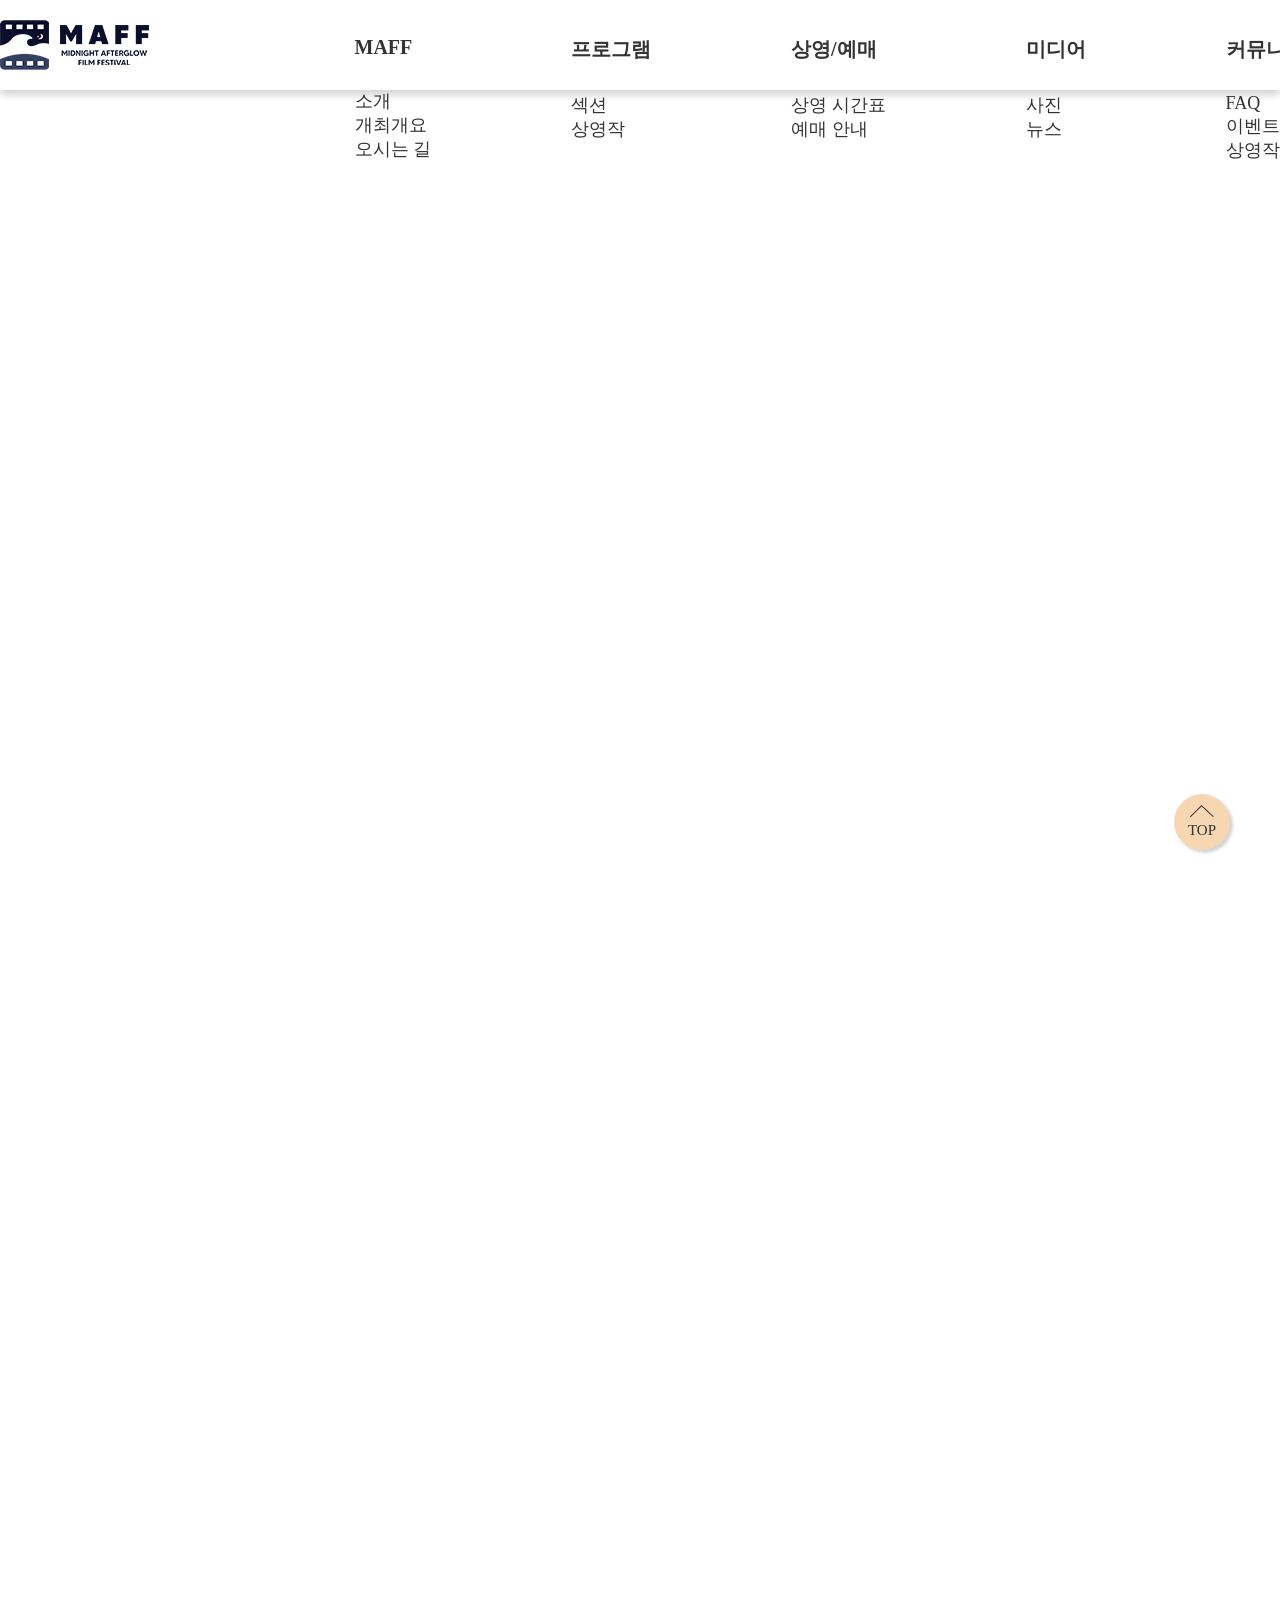
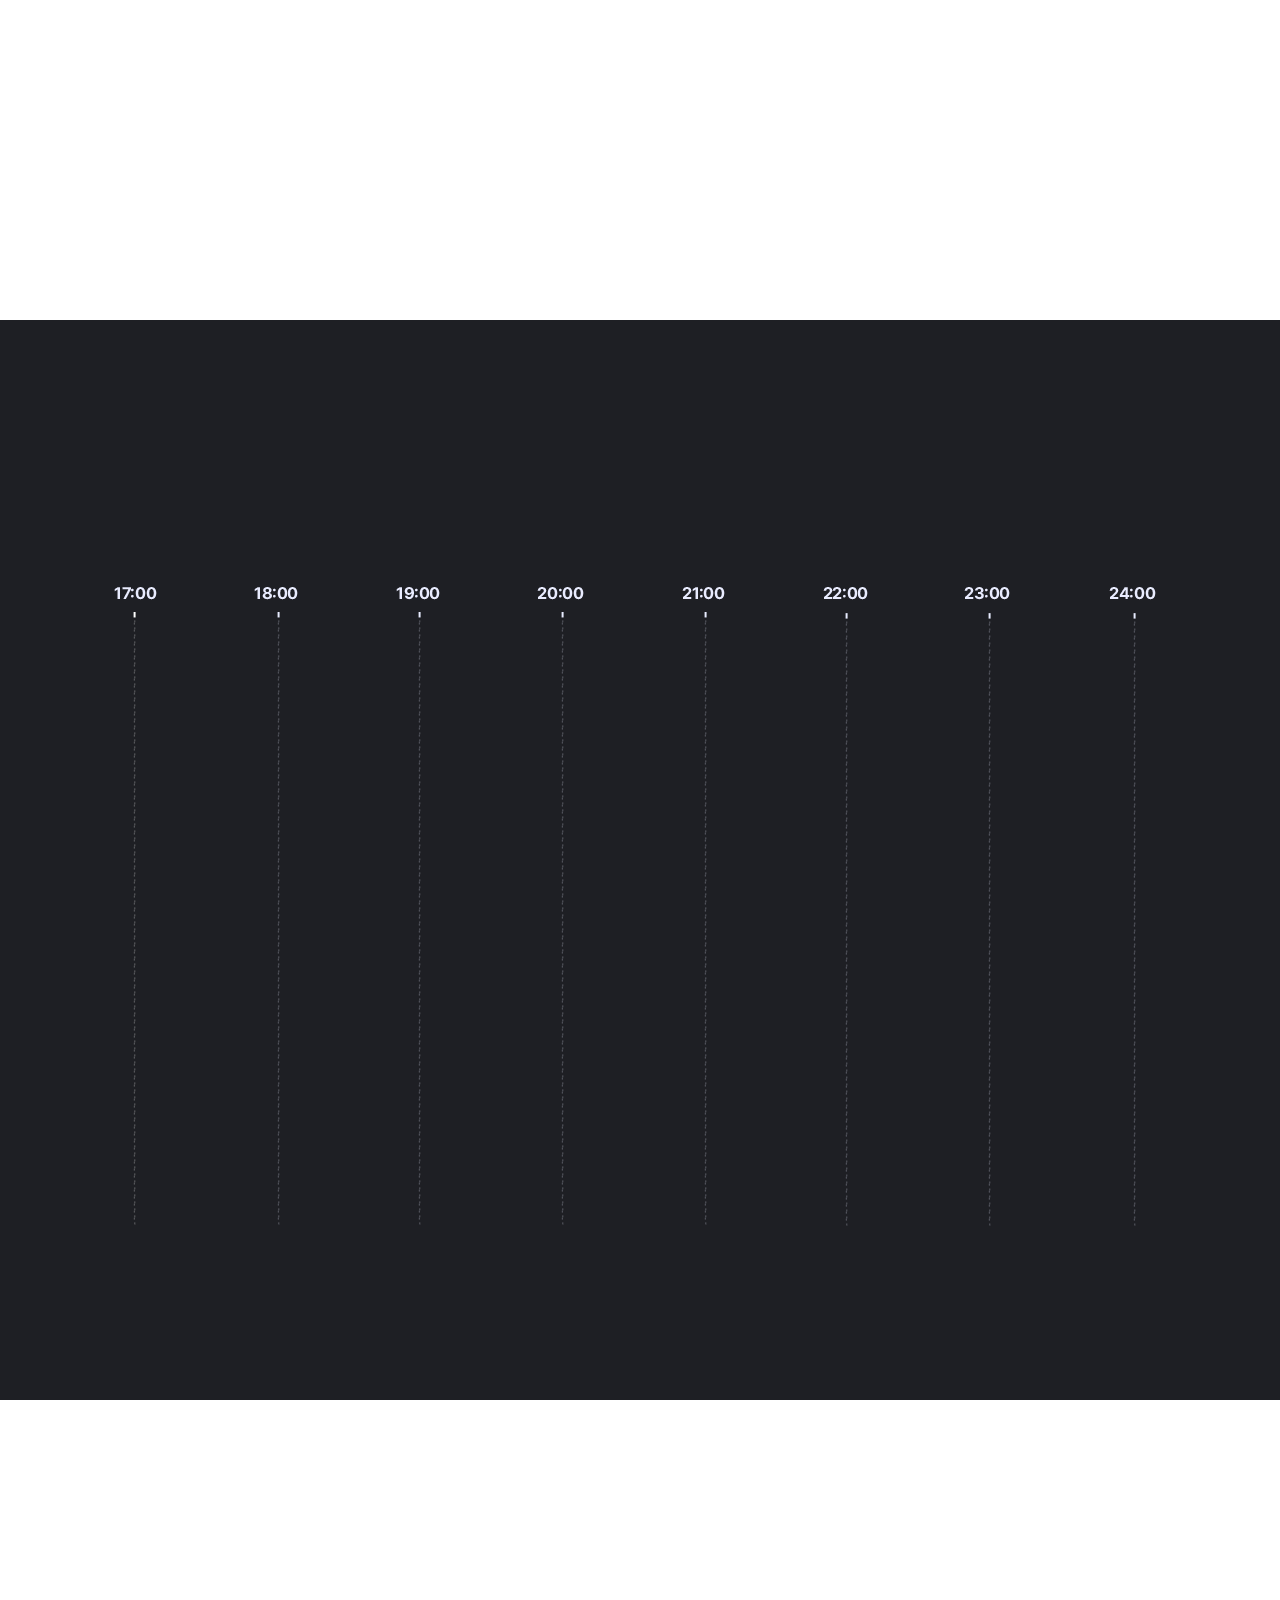
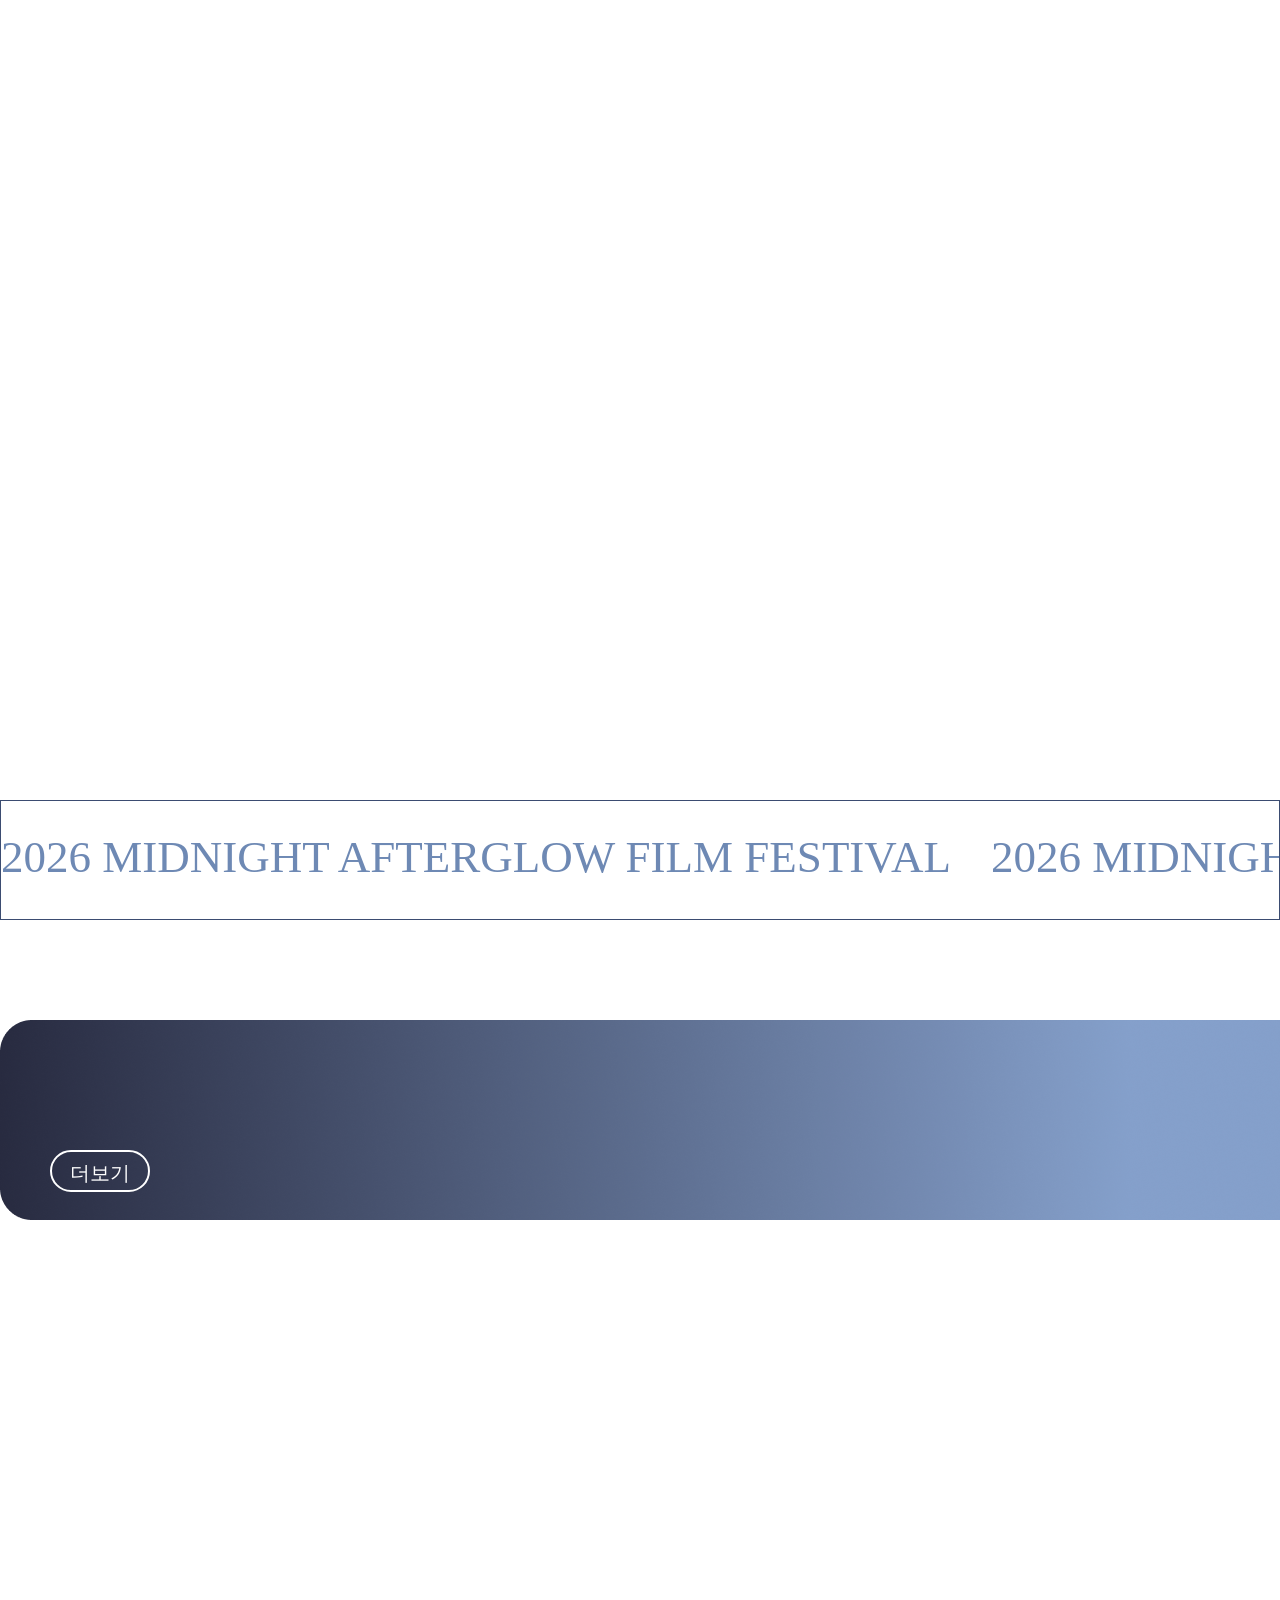
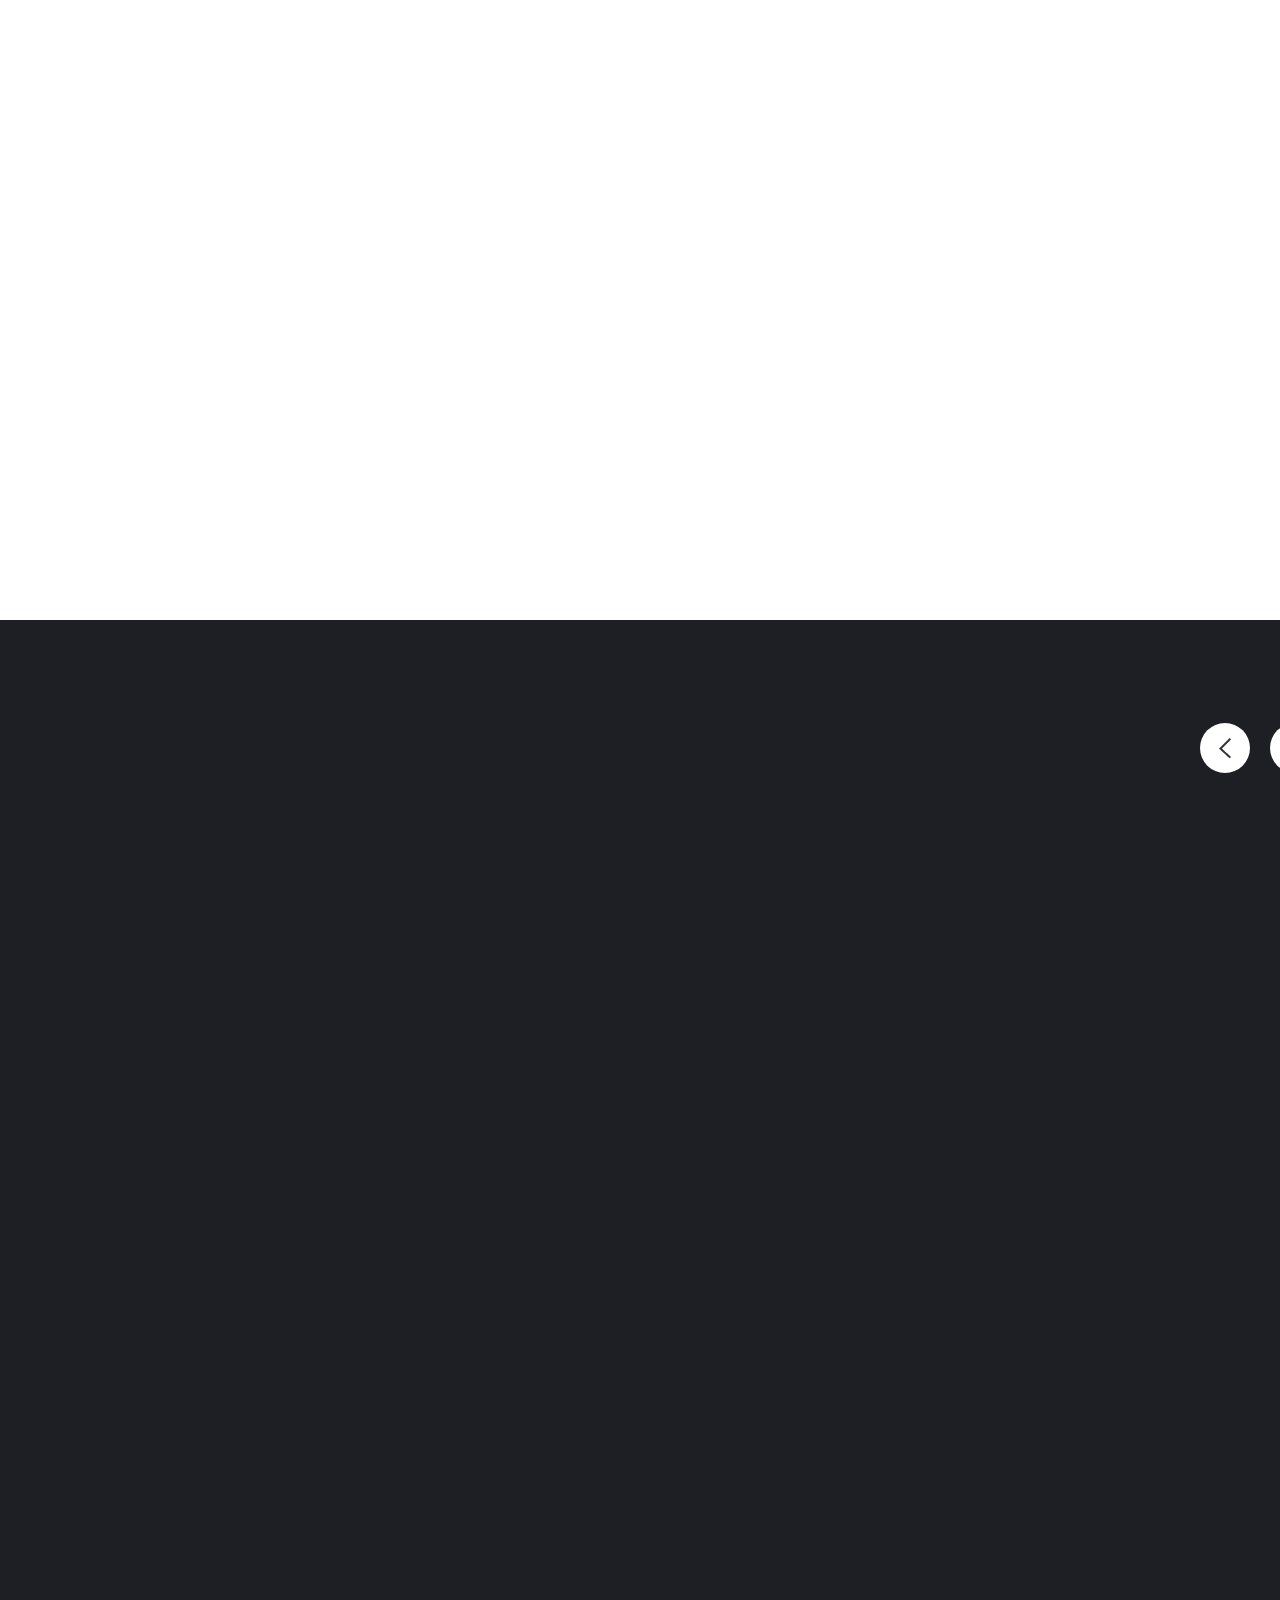
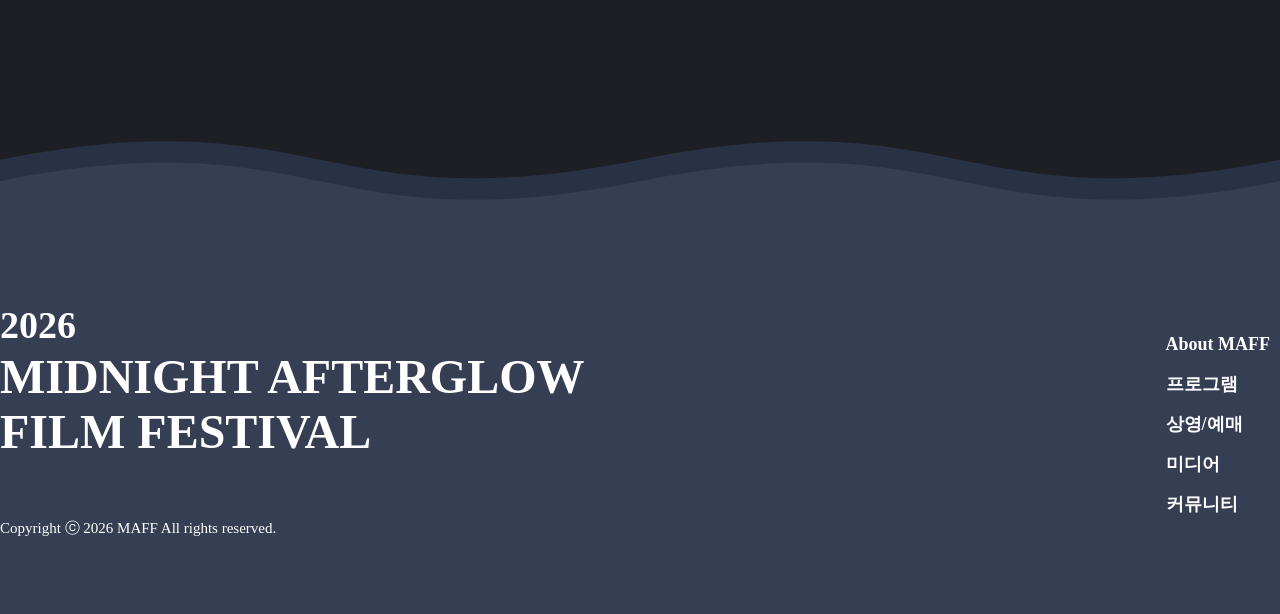
==== commit 728f1839: "Update index.html" ====
--- a/index.html
+++ b/index.html
@@ -29,86 +29,118 @@
                 <a href="./index.html"><img src="./img/header_logo.png" alt="header_logo"></a>
             </h1>
             <ul class="gnb">
-                <li><a href="./sub/sub1.html">MAFF</a></li>
-                <li><a href="./sub/sub2.html">프로그램</a></li>
-                <li><a href="#">상영/예매</a></li>
-                <li><a href="#">미디어</a></li>
-                <li><a href="#">커뮤니티</a></li>
+                <li><a href="./sub/sub1.html">MAFF</a>
+                    <ul class="submenu">
+                        <li><a href="./sub/sub1.html">소개</a></li>
+                        <li><a href="./sub/sub1.html#outlineSection" >개최개요</a></li>
+                        <li><a href="./sub/sub1.html#locationSection">오시는 길</a></li>
+                    </ul>
+                </li>
+                <li><a href="./sub/sub2.html">프로그램</a>
+                    <ul class="submenu">
+                        <li><a href="./sub/sub2.html">섹션</a></li>
+                        <li><a href="./sub/sub2.html#movieSection">상영작</a></li>
+                    </ul>
+                </li>
+                <li><a href="./sub/sub3.html">상영/예매</a>
+                    <ul class="submenu">
+                        <li><a href="./sub/sub3.html">상영 시간표</a></li>
+                        <li><a href="./sub/sub3.html#howSection">예매 안내</a></li>
+                    </ul>
+                </li>
+                <li><a href="./sub/sub4.html">미디어</a>
+                    <ul class="submenu">
+                        <li><a href="./sub/sub4.html">사진</a></li>
+                        <li><a href="./sub/sub4.html#newsSection">뉴스</a></li>
+                    </ul>
+                </li>
+                <li><a href="./sub/sub5.html">커뮤니티</a>
+                    <ul class="submenu">
+                        <li><a href="./sub/sub5.html">FAQ</a></li>
+                        <li><a href="./sub/sub5.html#eventSection">이벤트</a></li>
+                        <li><a href="./sub/sub5.html#reviewSection">상영작 리뷰</a></li>
+                    </ul>
+                </li>
             </ul>
         </div>
     </div>
     <!-- header wrap end -->
     <div id="main_visual_wrap">
         <!-- main visual start -->
-        <video src="./img/2394040_Sunshine_Adriatic_1920x1080.mp4" autoplay loop muted></video>
+        <video src="./img/main.mp4" autoplay loop muted></video>
         <div class="main_visual">
             <img src="./img/banner_text.png" alt="banner_text">
         </div>
 
     </div>
     <!-- main visual end -->
-    <div class="section_1" id="filmSection">
-        <!-- section_1 start -->
-        <p class="section_title" data-aos="fade-up" data-aos-delay="200" data-aos-anchor="#filmSection">추천 상영작</p>
-
-        <div class="recommend" data-aos="fade-up" data-aos-delay="500" data-aos-anchor="#filmSection">
-            <!-- button -->
-            <div class="prev-btn"><img src="./img/next.png" alt="next"></div>
-            <div class="next-btn"><img src="./img/next2.png" alt="next2"></div>
-            <!-- poster -->
-            <div class="poster-item">
-                <img src="./img/movie1.png" alt="movie1" class="poster-img">
-                <div class="text-box">
-                    <div class="title">애프터썬</div>
-                    <div class="meta">Charlotte Wells · 2022 · 영국 · 101min</div>
-                    <div class="desc">아빠와 20년 전 갔던 튀르키예 여행. <br>
-                        사랑했지만 서툴렀던 그날의 기억.</div>
+    <div class="section_1_wrap">
+        <!-- section_1 wrap start -->
+        <div class="section_1" id="filmSection">
+            <!-- section_1 start -->
+            <p class="section_title" data-aos="fade-up" data-aos-delay="200" data-aos-anchor="#filmSection">추천 상영작</p>
+
+            <div class="recommend" data-aos="fade-up" data-aos-delay="500" data-aos-anchor="#filmSection">
+                <!-- button -->
+                <div class="prev-btn"><img src="./img/next.png" alt="next"></div>
+                <div class="next-btn"><img src="./img/next2.png" alt="next2"></div>
+                <!-- poster -->
+                <div class="poster-item">
+                    <img src="./img/movie1.png" alt="movie1" class="poster-img">
+                    <div class="text-box">
+                        <div class="title">애프터썬</div>
+                        <div class="meta">Charlotte Wells · 2022 · 영국 · 101min</div>
+                        <div class="desc">아빠와 20년 전 갔던 튀르키예 여행. <br>
+                            사랑했지만 서툴렀던 그날의 기억.</div>
+                    </div>
+                </div>
+
+                <div class="poster-item">
+                    <img src="./img/movie2.png" alt="movie 2" class="poster-img">
+                    <div class="text-box">
+                        <div class="title">콜 미 바이 유어 네임</div>
+                        <div class="meta">Luca Guadagnino · 2018 · 이탈리아 · 132min</div>
+                        <div class="desc">
+                            찬란한 여름, 소년에게 찾아온 첫사랑. <br>짧지만 선명하게 남은 그 계절의 이름.</div>
+                    </div>
+                </div>
+
+                <div class="poster-item">
+                    <img src="./img/movie3.png" alt="movie3" class="poster-img">
+                    <div class="text-box">
+                        <div class="title">헤어질 결심</div>
+                        <div class="meta">박찬욱 · 2022 · 한국 · 138min</div>
+                        <div class="desc">의심으로 시작된 형사와 용의자의 만남.<div class="br"></div>
+                            사랑에 빠진 순간, 점점 흐려지는 진실.</div>
+                    </div>
+                </div>
+
+                <div class="poster-item">
+                    <img src="./img/movie4.png" alt="movie4" class="poster-img">
+                    <div class="text-box">
+                        <div class="title">셰이프 오브 워터</div>
+                        <div class="meta">Guillermo del Toro · 2017 · 미국 · 123min</div>
+                        <div class="desc">세상과 단절된 채 살아가던 두 존재의 비밀스러운 만남. <br>
+                            물속에서 피어나는 말보다 깊은 감정.</div>
+                    </div>
+                </div>
+
+                <div class="poster-item">
+                    <img src="./img/movie5.png" alt="movie5" class="poster-img">
+                    <div class="text-box">
+                        <div class="title">마티아스와 막심</div>
+                        <div class="meta">Xavier Dolan · 2020 · 프랑스 · 120min</div>
+                        <div class="desc">친구 사이, 뜻밖의 키스 이후 마주한 세상.<div class="br"></div>
+                            이 순간 뜨겁게 빛나는 너와 나의 드라마는 지금부터.</div>
+                    </div>
                 </div>
             </div>
 
-            <div class="poster-item">
-                <img src="./img/movie2.png" alt="movie 2" class="poster-img">
-                <div class="text-box">
-                    <div class="title">콜 미 바이 유어 네임</div>
-                    <div class="meta">Luca Guadagnino · 2018 · 이탈리아 · 132min</div>
-                    <div class="desc">
-                        찬란한 여름, 소년에게 찾아온 첫사랑. <br>짧지만 선명하게 남은 그 계절의 이름.</div>
-                </div>
-            </div>
-
-            <div class="poster-item">
-                <img src="./img/movie3.png" alt="movie3" class="poster-img">
-                <div class="text-box">
-                    <div class="title">헤어질 결심</div>
-                    <div class="meta">박찬욱 · 2022 · 한국 · 138min</div>
-                    <div class="desc">의심으로 시작된 형사와 용의자의 만남.<div class="br"></div>
-                        사랑에 빠진 순간, 점점 흐려지는 진실.</div>
-                </div>
-            </div>
-
-            <div class="poster-item">
-                <img src="./img/movie4.png" alt="movie4" class="poster-img">
-                <div class="text-box">
-                    <div class="title">셰이프 오브 워터</div>
-                    <div class="meta">Guillermo del Toro · 2017 · 미국 · 123min</div>
-                    <div class="desc">세상과 단절된 채 살아가던 두 존재의 비밀스러운 만남. <br>
-                        물속에서 피어나는 말보다 깊은 감정.</div>
-                </div>
-            </div>
-
-            <div class="poster-item">
-                <img src="./img/movie5.png" alt="movie5" class="poster-img">
-                <div class="text-box">
-                    <div class="title">마티아스와 막심</div>
-                    <div class="meta">Xavier Dolan · 2020 · 프랑스 · 120min</div>
-                    <div class="desc">친구 사이, 뜻밖의 키스 이후 마주한 세상.<div class="br"></div>
-                        이 순간 뜨겁게 빛나는 너와 나의 드라마는 지금부터.</div>
-                </div>
-            </div>
-        </div>
-
-    </div>
-    <!-- section_1  end -->
+        </div>
+        <!-- section_1  end -->
+    </div>
+    <!-- section_1 wrap end -->
+
     <div class="section_2_wrap">
         <!-- section_2 wrap start -->
         <div class="section_2" id="timeSection">
@@ -190,7 +222,8 @@
         <!-- section3 start -->
         <div class="title_add" data-aos="fade-up" data-aos-delay="200" data-aos-anchor="#eventSection">
             <!-- 버튼 이미지 있는 title -->
-            <p class="section_title"><a href="#">이벤트 <img src="./img/Vector 2.png" alt="Vector 2"></a></p>
+            <p class="section_title"><a href="./sub/sub5.html#eventSection">이벤트 <img src="./img/Vector 2.png"
+                        alt="Vector 2"></a></p>
         </div>
         <div class="event_box">
             <div class="event_left" data-aos="fade-up" data-aos-delay="500" data-aos-anchor="#eventSection">
@@ -252,7 +285,7 @@
                 기념품
                 <br> <span class="mini_text">티셔츠, 모자, 에코백 등 MAFF의 공식 기념품을 확인하세요</span>
             </p>
-            <p class="button"><a href="#">더보기</a></p>
+            <p class="button"><a href="./sub/sub5.html#eventSection">더보기</a></p>
         </div>
     </div>
 
@@ -263,7 +296,7 @@
         <div class="title_add">
             <!-- 버튼 이미지 있는 title -->
             <p class="section_title" data-aos="fade-up" data-aos-delay="300" data-aos-anchor="#faqSection"><a
-                    href="#">FAQ <img src="./img/Vector 2.png" alt="Vector 2"></a></p>
+                    href="./sub/sub5.html">FAQ <img src="./img/Vector 2.png" alt="Vector 2"></a></p>
         </div>
 
         <ul class="faq" data-aos="fade-up" data-aos-delay="500" data-aos-anchor="#faqSection">
@@ -360,7 +393,7 @@
             <div class="title_add">
                 <!-- 버튼 이미지 있는 title -->
                 <p class="section_title fff" data-aos="fade-up" data-aos-delay="200" data-aos-anchor="#mediaSection"><a
-                        href="#">미디어 <img src="./img/Vector 2.png" alt="Vector 2"></a></p>
+                        href="./sub/sub4.html">미디어 <img src="./img/Vector 2.png" alt="Vector 2"></a></p>
 
 
 
@@ -481,11 +514,11 @@
                 <div class="footer_link
 ">
                     <ul class="footer_link_list">
-                        <li><a href="#">About MAFF</a></li>
-                        <li><a href="#">프로그램</a></li>
-                        <li><a href="#">상영/예매</a></li>
-                        <li><a href="#">미디어</a></li>
-                        <li><a href="#">커뮤니티</a></li>
+                        <li><a href="./sub/sub1.html">About MAFF</a></li>
+                        <li><a href="./sub/sub2.html">프로그램</a></li>
+                        <li><a href="./sub/sub3.html">상영/예매</a></li>
+                        <li><a href="./sub/sub4.html">미디어</a></li>
+                        <li><a href="./sub/sub5.html">커뮤니티</a></li>
                     </ul>
                 </div>
             </div>
@@ -514,4 +547,4 @@
     <!-- 내가 꾸민 제이쿼리 -->
 </body>
 
-</html>+</html>
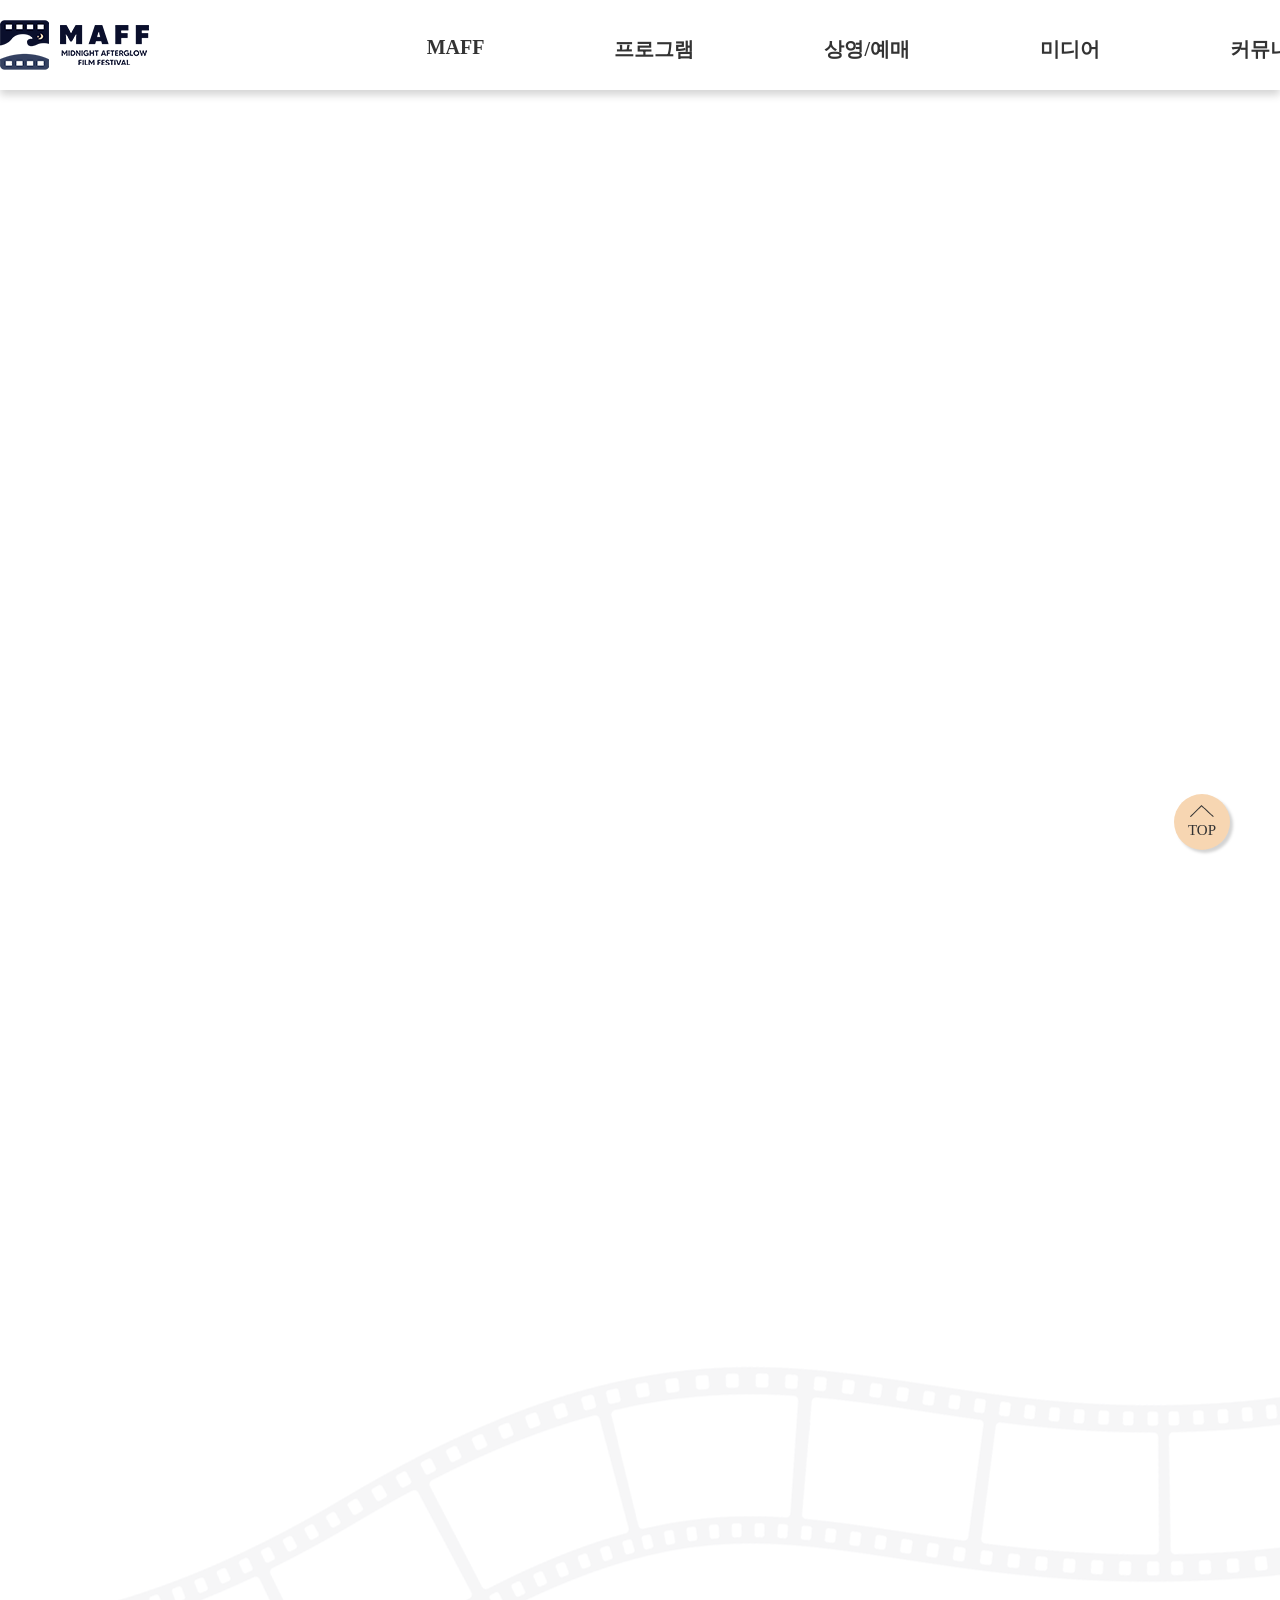
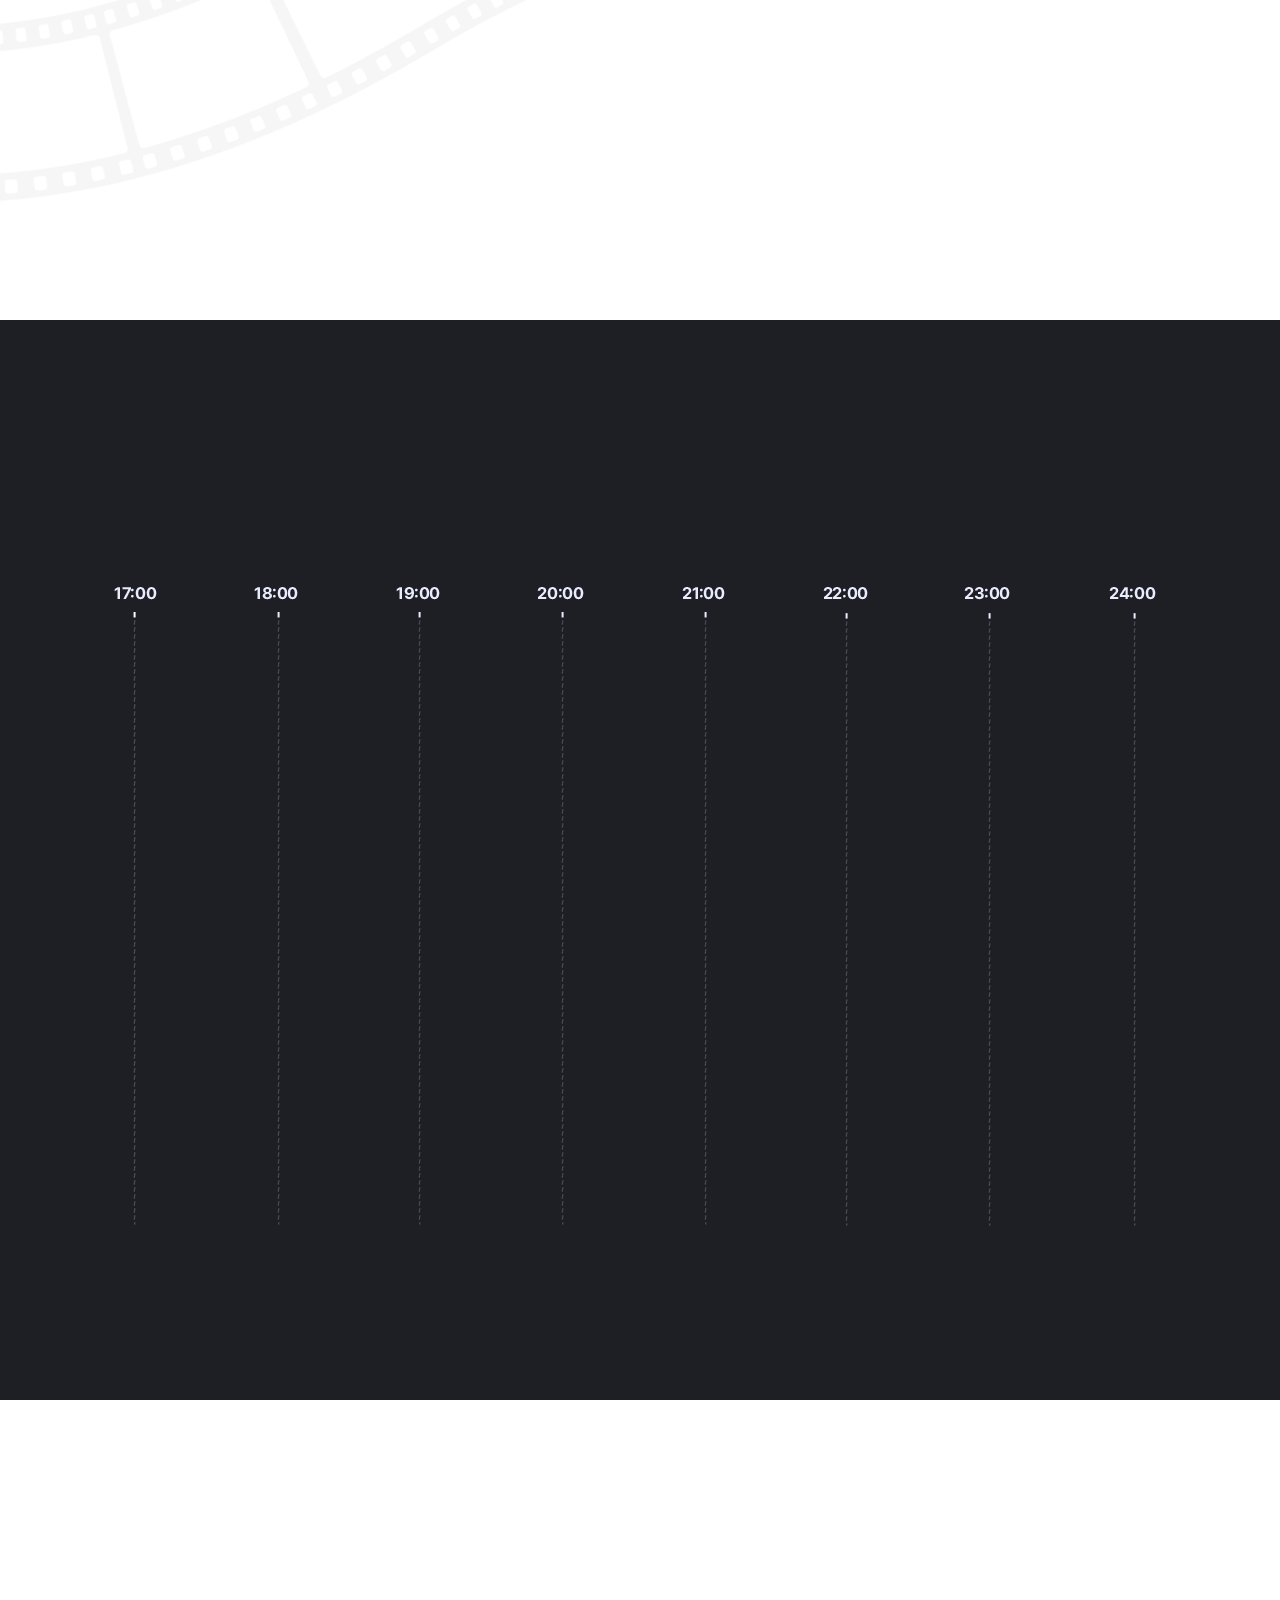
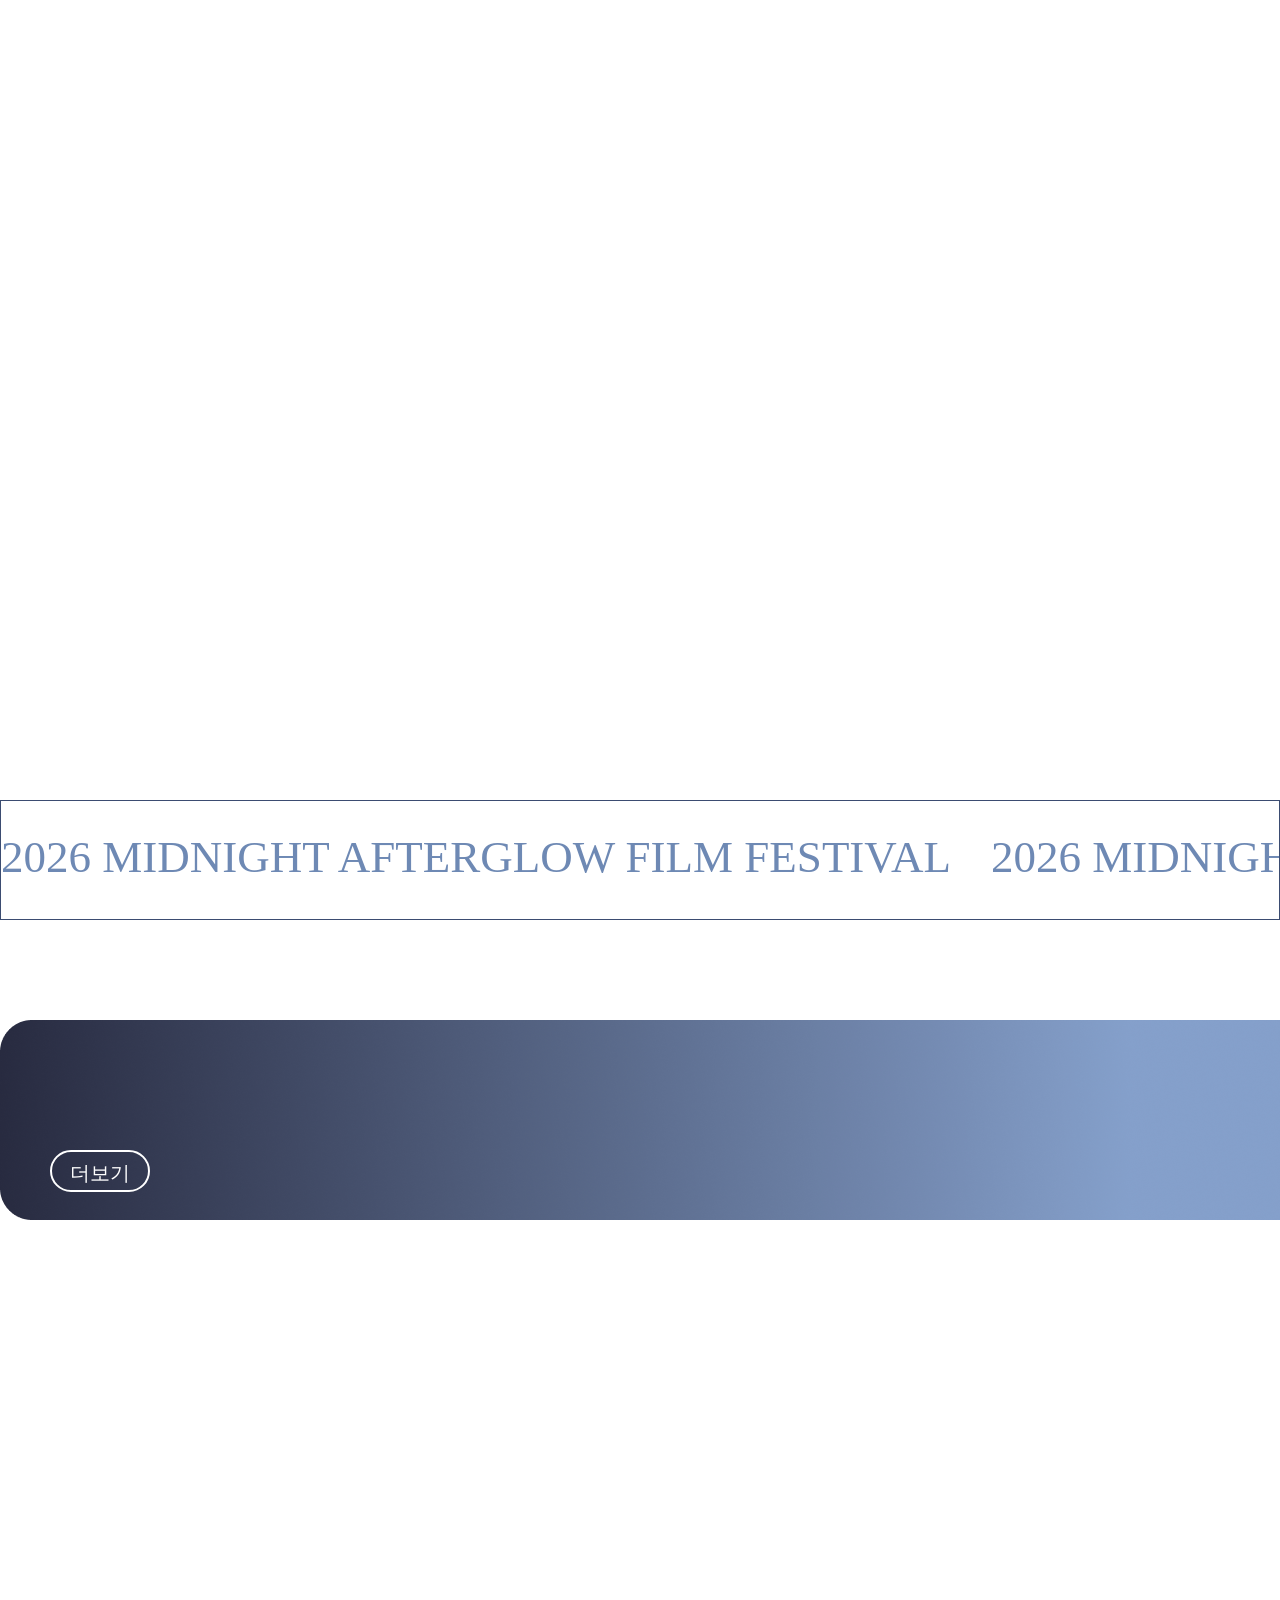
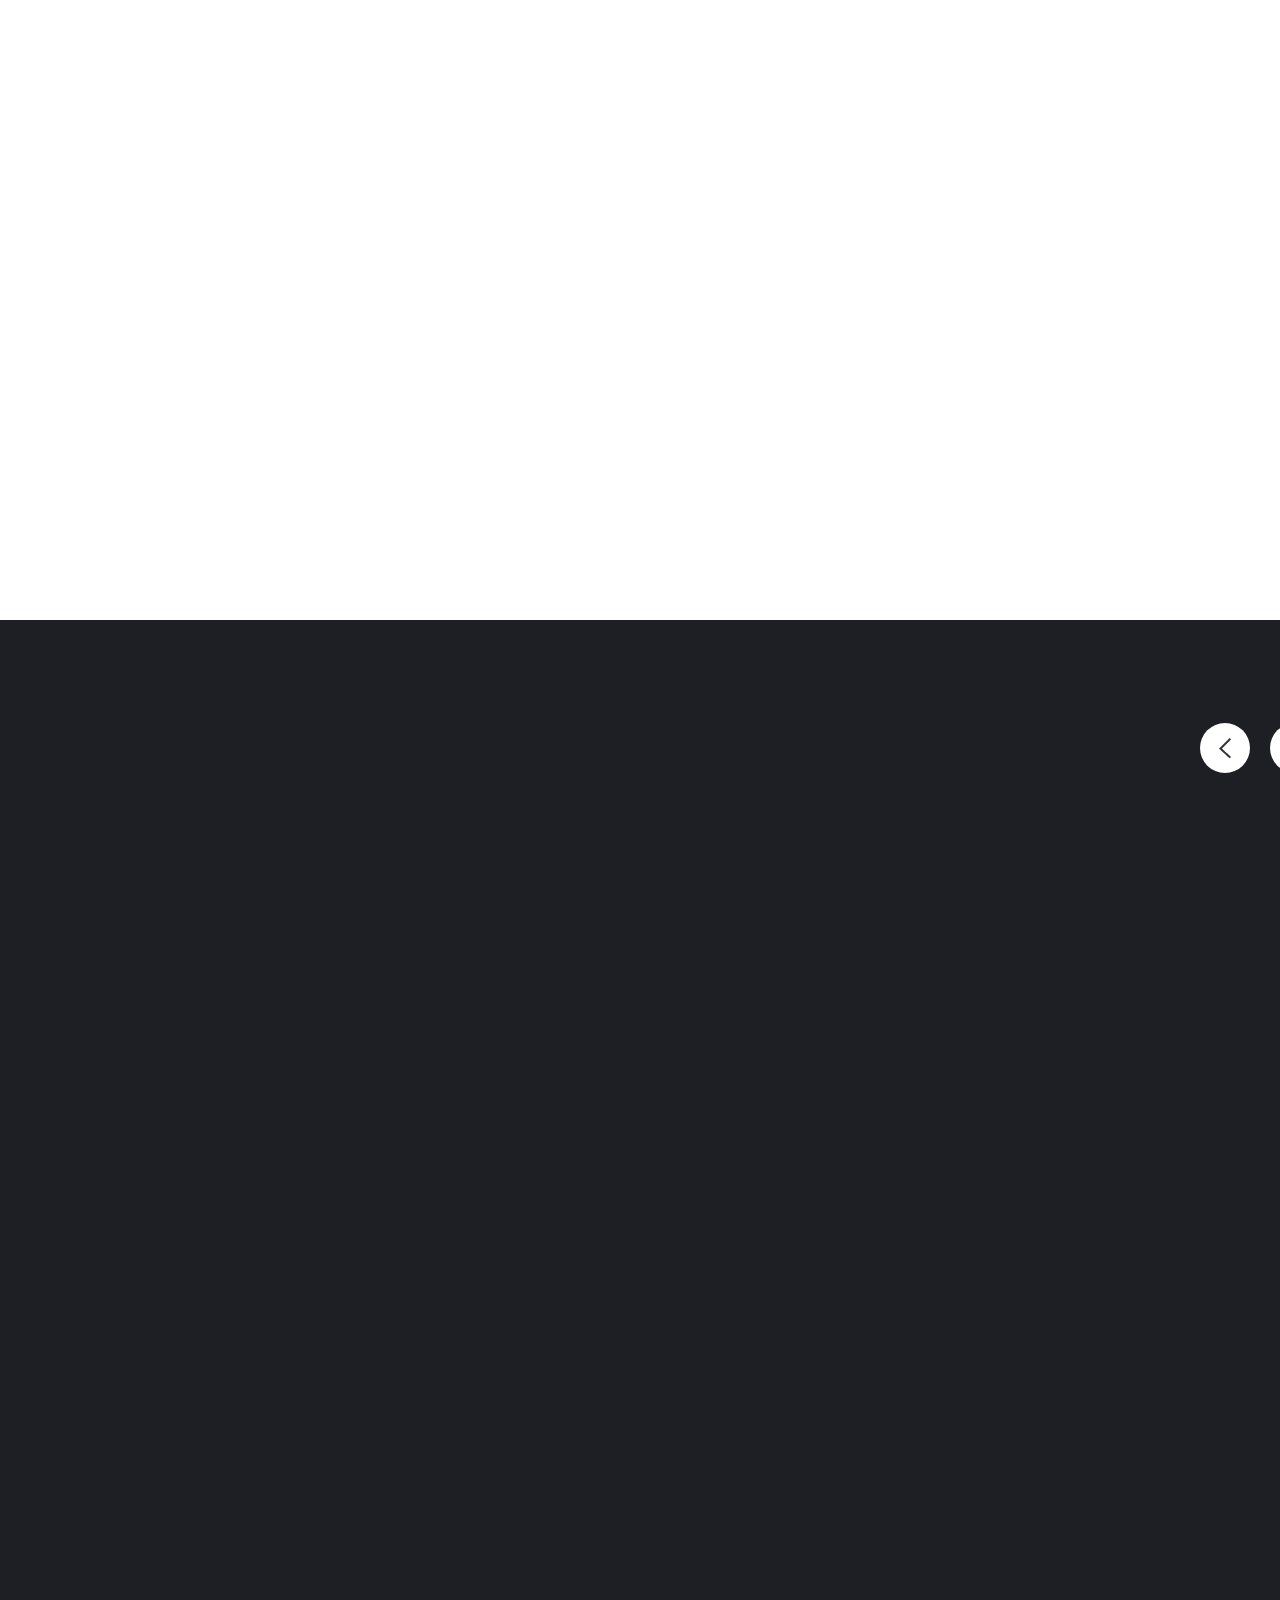
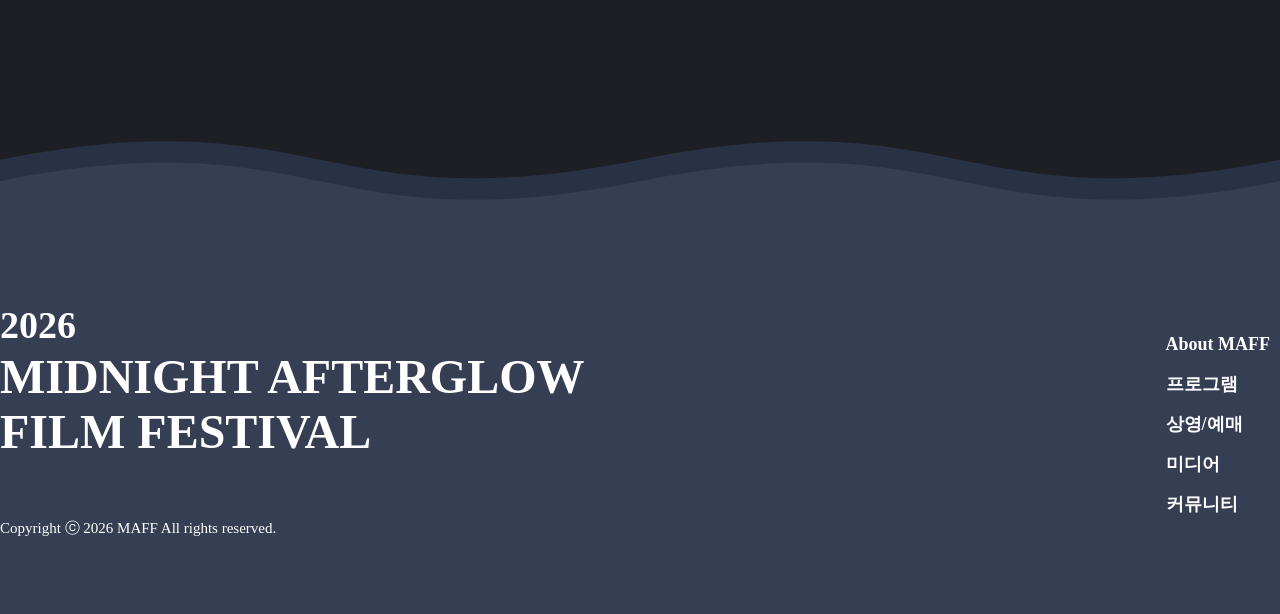
==== commit 608c751a: "Update index.html" ====
--- a/index.html
+++ b/index.html
@@ -229,14 +229,14 @@
             <div class="event_left" data-aos="fade-up" data-aos-delay="500" data-aos-anchor="#eventSection">
                 <!-- event_left start -->
                 <div class="event_img_box">
-                    <a href="#"><img src="./img/event_1.png" alt="event_1"></a>
+                    <a href="./sub/sub5.html#eventSection"><img src="./img/event_1.png" alt="event_1"></a>
                 </div>
                 <div class="event_text_box">
-                    <p class="event_b"><a href="#">
+                    <p class="event_b"><a href="./sub/sub5.html#eventSection">
                             <애프터썬>과 함께하는 마프네컷!
 
                     </p></a>
-                    <a href="#">
+                    <a href="./sub/sub5.html#eventSection">
                         <div class="event">
                             <p>
                                 <애프터썬> 프레임으로 특별한 순간을 남겨보세요
@@ -250,10 +250,10 @@
             <div class="event_right" data-aos="fade-up" data-aos-delay="800" data-aos-anchor="#eventSection">
                 <!-- event_right start -->
                 <div class="event_text_box">
-                    <p class="event_b"><a href="#">
+                    <p class="event_b"><a href="./sub/sub5.html#eventSection">
                             <헤어질 결심> 스페셜 GV
                     </p></a>
-                    <a href="#">
+                    <a href="./sub/sub5.html#eventSection">
                         <div class="event">
                             <p>
                                 박찬욱 감독, 박해일 배우와 함께하는 특별한 시간
@@ -263,7 +263,7 @@
                     </a>
                 </div>
                 <div class="event_img_box">
-                    <a href="#"><img src="./img/event_2.png" alt="event_2"></a>
+                    <a href="./sub/sub5.html#eventSection"><img src="./img/event_2.png" alt="event_2"></a>
                 </div>
 
             </div>
--- a/css/style.css
+++ b/css/style.css
@@ -19,7 +19,7 @@
 
 }
 
-
+/* 흘러가는 글씨 폰트 */
 @font-face {
     font-family: 'TtTogether';
     src: url('https://cdn.jsdelivr.net/gh/projectnoonnu/noonfonts_2001@1.1/TTTogetherA.woff') format('woff');
@@ -27,7 +27,7 @@
     font-display: swap;
 }
 
-/* header wrap !!!!! */
+/* ★★★ header wrap ★★★ */
 .header_wrap {
     background-color: #fff;
     height: 90px;
@@ -50,11 +50,15 @@
 
 .gnb {
     display: flex;
-
+    gap: 110px;
+position: relative;
 }
 
 .gnb>li {
-    padding-left: 140px;
+
+    position: relative;
+    /* submenu 기준 */
+    text-align: center;
 }
 
 .gnb>li>a {
@@ -62,13 +66,15 @@
     display: inline-block;
     font-size: 20px;
     font-weight: 700;
-    padding: 16px 0px 30px;
+    padding: 30px 10px;
     text-decoration: none;
     position: relative;
+    /* .gnb>li>a::before 기준 */
     transition: all 0.3s ease;
-}
-
-.gnb>li>a:hover {
+    margin-top: -14px;
+}
+
+.gnb>li:hover>a {
     transform: translateY(-3px);
     color: #344161;
 }
@@ -88,8 +94,44 @@
     transition: transform 0.3s ease;
 }
 
-.gnb>li>a:hover::before {
+.gnb>li:hover>a::before {
     transform: scaleY(1);
+}
+
+.submenu li a {
+    padding: 20px;
+    display: inline-block;
+    text-align: center;
+
+    font-weight: 600;
+
+
+}
+
+.submenu {
+    border: 1px solid #7d7d7d38;
+    position: absolute;
+    top: 100%;
+    width: 180px;
+    left: 50%;
+    transform: translateX(-50%);
+    z-index: 10;
+    opacity: 0;
+    transition: opacity .30s ease, transform .30s ease, visibility .30s ease;
+    visibility: hidden;
+    background-color: #ffffffee;
+}
+
+.submenu li a:hover {
+    color: #344161;
+    /* background: url(../img/gnb2.png) no-repeat right 10px top 5px #fff; */
+    font-weight: 700;
+}
+
+.gnb>li:hover .submenu {
+    opacity: 1;
+    visibility: visible;
+    transform: translateX(-50%) translateY(0);
 }
 
 /* ★★★★ main visual ★★★★ */
@@ -153,6 +195,12 @@
 }
 
 /* ★★★★ section 1 (추천상영작) ★★★★ */
+.section_1_wrap {
+    height: 1000px;
+    background: url(../img/movie_bg.png) no-repeat center center;
+    background-size: cover;
+}
+
 .section_1 {
     width: 1320px;
     height: 1000px;
@@ -180,7 +228,7 @@
     overflow: hidden;
 }
 
-/* 포스터 아이템 기본 공통 스타일 (부드러운 크기/위치 전환 효과) */
+/* 포스터 아이템 공통 스타일*/
 .poster-item {
     position: absolute;
     transition: all 0.5s ease-in-out;
@@ -189,11 +237,10 @@
 }
 
 .poster-item:active {
-    /* [클릭 효과] 슬레이트가 '딱!' 하고 닫힌 모양으로 변경 */
+    /* 클릭효과 */
     cursor: url(../img/cursor4.png) 0 0, pointer;
 }
 
-/* 포스터 이미지 자체에만 어두워지는 애니메이션 효과 부여 */
 .poster-img {
     width: 100%;
     height: 100%;
@@ -208,9 +255,6 @@
     transition: all 0.3s ease-in-out;
 }
 
-/* --- 각 상태별 위치 및 크기 지정 (절대 좌표) --- */
-
-/* 1. 왼쪽으로 완전히 숨겨지는 포스터 */
 .poster-item.hidden-left {
     left: -350px;
     width: 350px;
@@ -220,7 +264,6 @@
     z-index: 1;
 }
 
-/* 2. 왼쪽 사이드 포스터 (크기 350x430, 위에서 75px 떨어짐) */
 .poster-item.prev {
     left: 0;
     width: 350px;
@@ -230,10 +273,8 @@
     z-index: 2;
 }
 
-/* 3. 가운데 메인 포스터 (크기 500x580, 위에서 0px) */
 .poster-item.center {
     left: 410px;
-    /* 사이드 너비 350 + 포스터 간격 60 */
     width: 500px;
     height: 580px;
     top: 0;
@@ -241,10 +282,8 @@
     z-index: 3;
 }
 
-/* 4. 오른쪽 사이드 포스터 (크기 350x430, 위에서 75px 떨어짐) */
 .poster-item.next {
     left: 970px;
-    /* 410 + 메인 너비 500 + 포스터 간격 60 */
     width: 350px;
     height: 430px;
     top: 75px;
@@ -252,7 +291,6 @@
     z-index: 2;
 }
 
-/* 5. 오른쪽으로 완전히 숨겨지는 포스터 */
 .poster-item.hidden-right {
     left: 1320px;
     width: 350px;
@@ -262,26 +300,24 @@
     z-index: 1;
 }
 
-/* 사이드 포스터의 '이미지'만 40% 밝기로 자동 조절 (버튼은 fff 선명함 유지) */
+/* 사이드 포스터의 이미지만 40% 밝기로 자동 조절 (버튼은 선명함 유지) */
 .poster-item.prev .poster-img,
 .poster-item.next .poster-img {
     filter: brightness(0.4);
 }
 
-/* 가운데로 온 포스터 이미지는 원래 밝기(100%)로 선명하게 복구 */
 .poster-item.center .poster-img {
     filter: brightness(1);
 }
 
 
-/* --- ★ 움직임 없는 완벽 고정 버튼 스타일 (24x35, 수평 중앙 290px 배치) --- */
+/* 움직임 없는 고정 버튼 */
 .prev-btn,
 .next-btn {
     position: absolute;
     width: 24px;
     height: 35px;
     top: 290px;
-    /* 사이드 포스터 가로 중심선에 완벽 일치 */
     cursor: pointer;
     z-index: 10;
     cursor: url(../img/cursor3.png) 0 0, pointer;
@@ -298,25 +334,21 @@
     height: 100%;
 }
 
-/* 왼쪽 화살표: 왼쪽 사이드 포스터 안쪽 우측에 고정 */
 .prev-btn {
     left: 306px;
 }
 
-/* 오른쪽 화살표: 오른쪽 사이드 포스터 안쪽 좌측에 고정 */
 .next-btn {
     right: 306px;
 }
 
 
-/* --- ★ 설명글 텍스트 박스 (500x150 아래에서 위로 스르륵 차오르는 효과) --- */
+/* 설명글 텍스트 박스*/
 .text-box {
     position: absolute;
     bottom: 0;
     left: 0;
     width: 500px;
-
-    /* [기본 숨김 상태] 높이를 0으로 숨겨 포스터 밑바닥에 대기시킵니다 */
     height: 0;
     opacity: 0;
     visibility: hidden;
@@ -328,15 +360,12 @@
     display: flex;
     flex-direction: column;
     justify-content: center;
-
-    /* 높이와 패딩이 0.1초 딜레이 후 아래에서 위로 부드럽게 차오르도록 설정 */
     transition: height 0.7s cubic-bezier(0.25, 1, 0.5, 1) 0.1s,
         padding 0.7s cubic-bezier(0.25, 1, 0.5, 1) 0.1s,
         opacity 0.5s ease-out 0.1s,
         visibility 0.9s ease-out 0.1s;
 }
 
-/* 가운데 포스터(.center)가 되면 높이가 150px로 위로 열리며 등장 */
 .poster-item.center .text-box {
     height: 180px;
     padding: 20px;
@@ -344,7 +373,6 @@
     visibility: visible;
 }
 
-/* 요구하신 글자 크기 및 색상 규칙 지정 */
 .text-box .title {
     font-size: 24px;
     color: #fff;
@@ -355,7 +383,6 @@
 .text-box .meta {
     font-size: 18px;
     color: #d4d4d4;
-    /* 두 번째 줄 지정 컬러 */
     margin-bottom: 10px;
 }
 
@@ -365,12 +392,10 @@
     line-height: 1.4;
 }
 
-/* 박스가 부드럽게 열리는 도중에 글자가 깨져서 임의 줄바꿈되는 현상 방지 */
 .text-box .title,
 .text-box .meta,
 .text-box .desc {
     width: 460px;
-    /* 500px - 좌우 패딩 40px */
     white-space: nowrap;
     overflow: hidden;
     text-overflow: ellipsis;
@@ -378,7 +403,6 @@
 
 .text-box .desc {
     white-space: normal;
-    /* 마지막 줄 설명글은 줄바꿈 허용 */
 }
 
 /* ★★★★ section 2 (상영시간표) ★★★★  */
@@ -787,26 +811,20 @@
     list-style: none;
 }
 
-/* 각 질문 상자 (간격 25px, 외곽선 2px #bbb) */
 .faq>li {
     margin-bottom: 25px;
     border: 2px solid #bbb;
     border-radius: 20px;
-    /* 부드러운 곡률 추가 */
     background-color: #fff;
     overflow: hidden;
-    /* 열릴 때 테두리 밖으로 내용이 빠져나가지 않도록 */
-}
-
-/* 질문 타이틀 바 (높이 86px) */
+}
+
 .faq_title {
     width: 100%;
     height: 86px;
     display: flex;
     align-items: center;
-    /* 세로 가운데 정렬 */
     justify-content: space-between;
-    /* 양 끝 정렬 */
     padding: 0 30px;
     background-color: #f5f5f5;
     border: none;
@@ -829,12 +847,11 @@
     transition: all 0.2s ease-in-out;
 }
 
-/* 동그라미 Q (60x60) */
+/* 동그라미 Q  */
 .faq_title .q {
     width: 60px;
     height: 60px;
     background-color: #5D6D8F;
-    /* 스크린샷과 유사한 네이비/블루 계열 */
     color: #fff;
     font-size: 30px;
     font-family: 'Pretendard';
@@ -845,20 +862,16 @@
     justify-content: center;
     margin-right: 20px;
     flex-shrink: 0;
-    /* 크기 고정 */
-}
-
-/* 질문 텍스트 (24px, #333) */
+}
+
 .faq_title .text {
     font-family: 'pretendard';
     font-size: 24px;
     font-weight: 700;
     color: #333;
     flex-grow: 1;
-    /* 남은 공간 채우기 */
-}
-
-/* 화살표 아이콘 영역 및 애니메이션 */
+}
+
 .faq_title .arrow {
     display: flex;
     align-items: center;
@@ -868,38 +881,28 @@
 
 .faq_title .arrow img {
     transition: transform 0.3s ease;
-    /* 화살표가 0.3초 동안 부드럽게 회전 */
-}
-
-/* 활성화되었을 때(열렸을 때) 화살표 뒤집기 */
+}
+
 .faq>li.active .faq_title .arrow img {
     transform: rotate(180deg);
-    /* 180도 회전하여 위를 보게 만듦 */
-}
-
-/* 답변 영역 (기본적으로 숨김, 18px, #333) */
+}
+
+
 .faq_content {
     display: none;
-    /* 제이쿼리 slideToggle을 위해 기본 숨김 */
     padding: 25px 30px 35px 110px;
-    /* 왼쪽 Q 아이콘 위치만큼 여백 부여 */
     font-size: 18px;
     line-height: 1.6;
     color: #333;
     border-top: 1px solid #f0f0f0;
-    /* 내용 구분을 위한 얇은 선 */
-}
-
-/* ★★★★ section 5 ★★★★ */
+}
+
+/* ★★★★ section 5 (미디어)★★★★ */
 .section_5_wrap {
     height: 1254px;
     background-color: #1E1F24;
     position: relative;
     z-index: 1;
-    /* 푸터보다 레이어를 낮게 깔아줍니다 */
-
-    /*아래쪽 마진을 음수(-)로 주어 푸터를 위로 당겨옵니다. */
-
     margin-bottom: -200px;
 }
 
@@ -913,20 +916,14 @@
 .media-header {
     display: flex;
     justify-content: flex-end;
-    /* 오른쪽 끝으로 밀기 */
     margin-bottom: 30px;
-    /* 사진과의 간격 */
-}
-
-
-/* 60x60 버튼 설정 */
+}
+
 .media-controls {
     display: flex;
     gap: 20px;
-    /* 버튼 두 개 사이의 간격 */
-}
-
-/* 60x60 버튼 크기 고정 */
+}
+
 .media-prev,
 .media-next {
     width: 50px;
@@ -951,28 +948,22 @@
     background-color: #F7D6B2;
 }
 
-/* 슬라이더 영역 (1320px 넘치면 안 보이게 숨김) */
 .media-slider-wrap {
     width: 1320px;
     overflow: hidden;
 }
 
-/* 실제로 기차처럼 길게 늘어서서 이동할 트랙 */
+
 .media-track {
     display: flex;
     gap: 30px;
-    /* 사진 사이 간격 (420*3=1260, 1320-1260=60. 60/2=30px) */
     transition: transform 0.5s ease-in-out;
-    /* 부드럽게 넘어가기 */
-}
-
-/* 개별 사진 아이템 */
+}
+
+
 .media-item {
     width: 420px;
-
     flex-shrink: 0;
-    /* 크기 쪼그라들지 않게 고정 */
-
 }
 
 .media-thumb {
@@ -986,24 +977,23 @@
     height: 520px;
     object-fit: cover;
     display: block;
-    cursor: url(../img/cursor2.png) 40 40, auto;
+    cursor: url(../img/cursor5.png) 40 40, auto;
     transition: transform 0.5s ease;
 
 }
 
 .media-item img:active {
-    cursor: url(../img/cursor1.png) 40 40, auto;
+    cursor: url(../img/cursor6.png) 40 40, auto;
 }
 
 .media-item img:hover {
     transform: scale(1.06);
 }
 
-/* 텍스트 스타일 */
+
 .media-text {
     margin-top: 20px;
     color: #fff;
-    /* 바탕이 어두우니 글씨는 흰색 */
 }
 
 .media-sub {
@@ -1023,7 +1013,6 @@
     width: 100%;
     height: 540px;
     display: flex;
-    /* ◀ 2. 파도와 본문을 세로로 정렬하기 위함 */
     flex-direction: column;
     position: relative;
     margin-top: auto;
@@ -1037,19 +1026,12 @@
     display: block;
     width: 100%;
     height: 150px;
-    /* 파도 부분 높이 150px */
     flex-shrink: 0;
-    /* 푸터 높이가 바뀌어도 파도가 찌그러지지 않게 고정 */
-}
-
-/*  푸터 바디 (나머지 높이 채우기)
- */
+}
+
 .footer-body {
     flex: 1;
-    /* ◀ 3. 전체 540px 중 파도(150px)를 제외한 나머지(390px)를 자동으로 채움 */
     background-color: #363E53;
-    /* ◀ 4. 중요! 앞파도 색상(#363E53)과 똑같이 맞춰야 파도와 본문이 자연스럽게 이어집니다. */
-
 }
 
 /* wave animation */
@@ -1065,7 +1047,6 @@
 
 #wave1 {
     fill: #363E53;
-    /* 이 색상과 .footer-body의 배경색이 같아야 합니다 */
     animation-duration: 3s;
 }
 
@@ -1122,39 +1103,27 @@
 /* 이미지 모달 팝업 스타일 */
 .image-modal {
     display: none;
-    /* 기본적으로 숨김 */
     position: fixed;
     top: 0;
     left: 0;
     width: 100%;
     height: 100%;
     background-color: rgba(0, 0, 0, 0.8);
-    /* 반투명 검은 배경 */
     z-index: 9999;
-    /* 화면 제일 위로 */
     cursor: pointer;
 }
 
 
-
-/* 팝업 안의 이미지 화면 정중앙 배치 */
 .modal-content {
     position: absolute;
     top: 50%;
     left: 50%;
     transform: translate(-50%, -50%);
-    /* 기존에 있던 max-width 제한을 지워서 더 커질 수 있게 풀어줍니다 */
 }
 
 .modal-img {
-    /* ★ 핵심: 원래 크기를 무시하고 무조건 화면 세로 길이의 80%까지 큼지막하게 늘림 */
     height: 80vh;
-
-    /* 세로가 커진 비율에 맞춰서 가로도 찌그러지지 않게 자동 조절 */
     width: auto;
-
-    /* 혹시 모를 안전장치: 모니터 가로 폭을 넘어가지는 않게 제한 */
     max-width: 95vw;
-
     object-fit: contain;
-}+}
